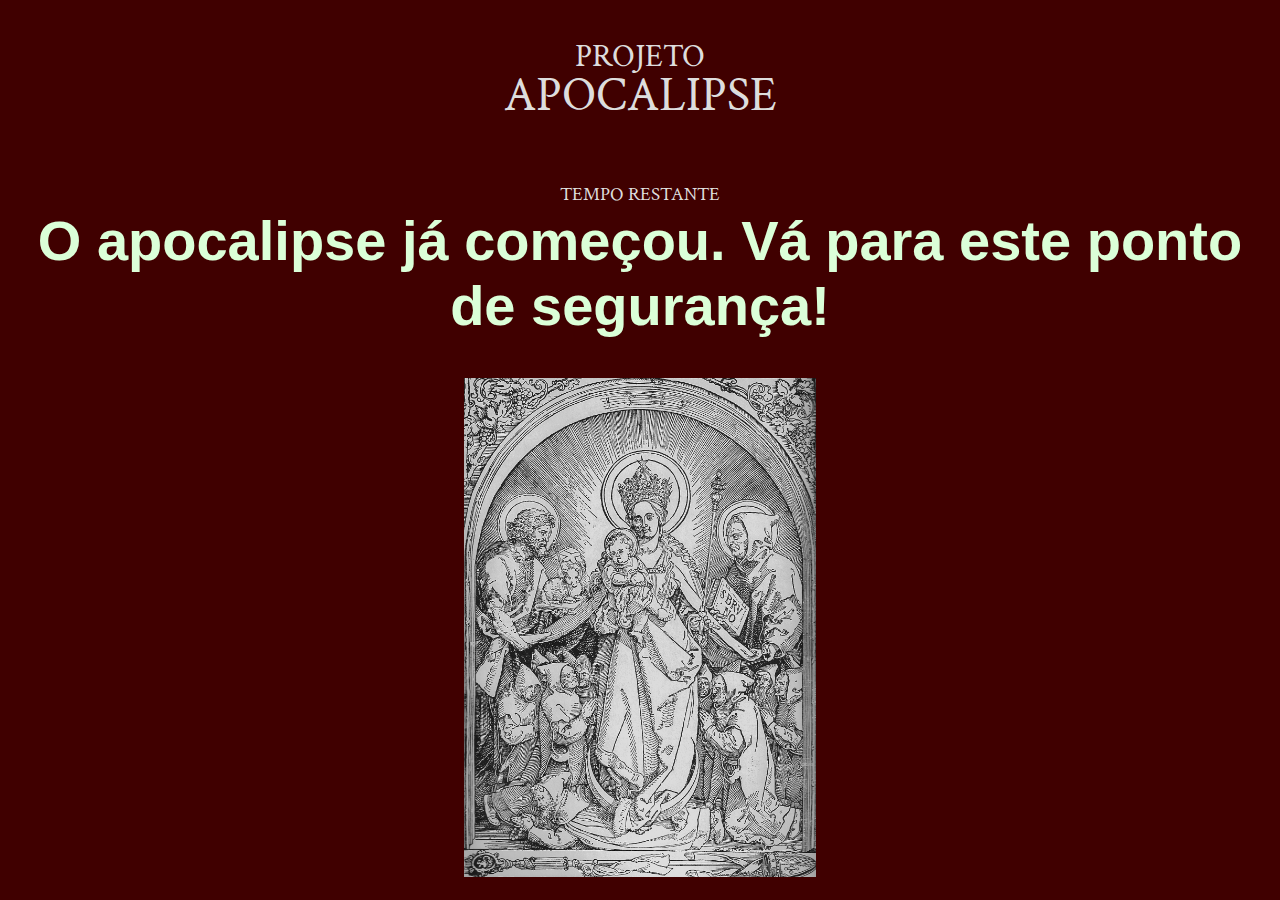
==== index.html @ 19122c4e "Update index.html" ====
<!DOCTYPE html>
<html lang="pt-br">

<head>
  <meta charset="UTF-8">
  <meta name="viewport" content="width=device-width, initial-scale=1.0">
  <link rel="preconnect" href="https://fonts.googleapis.com">
  <link rel="preconnect" href="https://fonts.gstatic.com" crossorigin>
  <link
    href="https://fonts.googleapis.com/css2?family=Crimson+Text:ital,wght@0,400;0,600;0,700;1,400;1,600;1,700&display=swap"
    rel="stylesheet">
  <link href="https://fonts.cdnfonts.com/css/ds-digital" rel="stylesheet">

  <link rel="apple-touch-icon" sizes="180x180" href="favicon/apple-touch-icon.png">
  <link rel="icon" type="image/png" sizes="32x32" href="favicon/favicon-32x32.png">
  <link rel="icon" type="image/png" sizes="16x16" href="favicon/favicon-16x16.png">
  <link rel="manifest" href="favicon/site.webmanifest">

  <meta name="description" content="Projeto Apocalipse">
  <meta name="author" content="Humanos">
  <meta name="keywords" content="Projeto Apocalipse" />

  <link rel="alternate" href="" hreflang="pt-br" />
  <meta name="robots" content="index, follow">

  <meta name="viewport" content="width=device-width, initial-scale=1, maximum-scale=1">
  <meta property="og:url" content="https://sdeiros.github.io/apocalipse/" />
  <meta property="og:title" content="Projeto Apocalipse" />
  <meta property="og:image" content="https://i.imgur.com/tMFrxGB.png" />
  <meta property="og:description" content="Um conjunto de ações transdisciplinar que visa constituir um painel da formação do imaginário brasileiro em torno dos mitos escatológicos, compreendendo e construindo um grande diálogo entre as áreas da literatura, artes-visuais, sociologia, filosofia, educação e teologia. Composto por três órgãos de atividades, um livro objeto, uma exposição de artes visuais e um colóquio acadêmico.
  " />
  <meta name="theme-color" content="#630b02">

  <meta property="business:contact_data:country_name" content="Brasil" />
  <meta property="business:contact_data:website" content="https://sdeiros.github.io/apocalipse/" />
  <meta property="business:contact_data:region" content="RJ" />

  <meta name="twitter:card" content="summary" />
  <meta name="twitter:description" content="Um conjunto de ações transdisciplinar que visa constituir um painel da formação do imaginário brasileiro em torno dos mitos escatológicos, compreendendo e construindo um grande diálogo entre as áreas da literatura, artes-visuais, sociologia, filosofia, educação e teologia. Composto por três órgãos de atividades, um livro objeto, uma exposição de artes visuais e um colóquio acadêmico.
  " />
  <meta name="twitter:title" content="Projeto Apocalipse" />
  <meta name="twitter:image" content="https://i.imgur.com/tMFrxGB.png" />


  <meta name="geo.placename" content="LOCALIZAÇÃO" />
  <meta name="geo.region" content="BR" />
  <meta name="description" content="Um conjunto de ações transdisciplinar que visa constituir um painel da formação do imaginário brasileiro em torno dos mitos escatológicos, compreendendo e construindo um grande diálogo entre as áreas da literatura, artes-visuais, sociologia, filosofia, educação e teologia. Composto por três órgãos de atividades, um livro objeto, uma exposição de artes visuais e um colóquio acadêmico.
  " />
  <link rel="canonical" href="https://sdeiros.github.io/apocalipse/" />

  <meta property="og:type" content="website" />
  <meta property="og:locale" content="pt_BR" />
  <meta name="format-detection" content="telephone=no">

  <title>Projeto Apocalipse</title>
  <style>
    body {
      text-align: center;
      color: #dddddd;
      background-color: #400000;
    }

    #countdown {
      position: relative;
      font-size: 3.5rem;
      font-weight: 700;
      color: #dbffd8;
      font-family: 'DS-Digital', sans-serif;
      top: -8vh;
    }

    P {
      position: relative;
      font-family: Crimson Text;
      font-weight: 400;
      font-size: 1.2rem;
      top: -6vh;
    }

    h4 {
      font-family: Crimson Text;
      font-weight: 400;
      font-size: 2rem;
      margin-top: 4vh;
    }

    h3 {
      position: relative;
      font-family: Crimson Text;
      font-weight: 400;
      font-size: 3rem;
      top: -3.8rem;
    }

    .foto {
      width: 22rem;
      height: auto;
      margin-top: -2rem;
    }

    @media (max-width: 768px) {
      #countdown {
        font-size: 2.6rem;
        top: -17vh;
      }

      .foto {
        width: 18rem;
        margin-top: -6rem;
      }

      h3 {
        font-size: 2.8rem;
        top: -3.8rem;
      }

      h4 {
        font-size: 1.8rem;
        margin-top: 4vh;
      }

      P {
        font-size: 1rem;
        top: -14vh;
      }
    }

    ::selection {
      background-color: #810000;
      color: #ffffff;
    }
  </style>
</head>

<body>

  <h4>PROJETO</h4>
  <h3>APOCALIPSE</h3>

  <p>TEMPO RESTANTE</p>
  <div id="countdown"></div>

  <div>
    <img class="foto" id="randomImage" src="">
  </div>

  <script>
    function countdown() {
      const targetDate = new Date('2024-07-06T16:00:00');
      const now = new Date().getTime();
      const timeRemaining = targetDate - now;

      if (timeRemaining <= 0) {
        document.getElementById('countdown').innerHTML = 'O apocalipse já começou. Vá para este ponto de segurança!';
      } else {
        let hours = Math.floor(timeRemaining / (1000 * 60 * 60));
        let minutes = Math.floor((timeRemaining % (1000 * 60 * 60)) / (1000 * 60));
        let seconds = Math.floor((timeRemaining % (1000 * 60)) / 1000);

        minutes = (minutes < 10) ? "0" + minutes : minutes;
        seconds = (seconds < 10) ? "0" + seconds : seconds;

        document.getElementById('countdown').innerHTML = `${hours}:${minutes}:${seconds}`;
      }
    }

    setInterval(countdown, 1000);

    countdown();

    function getRandomImage() {
      const imageFolder = 'img/';
      const images = ['01.jpg', '02.jpg', '03.jpg', '04.jpg', '05.jpg', '06.jpg', '07.jpg', '08.jpg', '09.jpg', '10.jpg', '12.jpg', '13.jpg', '14.jpg', '15.jpg', '16.jpg', '17.jpg', '18.jpg', '19.jpg', '20.jpg', '21.jpg']; // Lista das imagens na pasta

      const randomIndex = Math.floor(Math.random() * images.length);
      const randomImage = images[randomIndex];
      const imagePath = `${imageFolder}/${randomImage}`;

      document.getElementById('randomImage').src = imagePath;
    }

    setInterval(countdown, 1000);
    getRandomImage();
  </script>

  <!-- <p>ponto de segurança</p> -->

  <script type="text/javascript">
    var sc_project = 12994327;
    var sc_invisible = 0;
    var sc_security = "711971c1";
    var scJsHost = "https://";
    document.write("<sc" + "ript type='text/javascript' src='" +
      scJsHost +
      "statcounter.com/counter/counter.js'></" + "script>");
  </script>
  <noscript>
    <div class="statcounter"><a title="free hit
  counter" href="" target=""><img class="statcounter"
          src="" alt="free hit counter"
          referrerPolicy=""></a></div>
  </noscript>
</body>

</html>
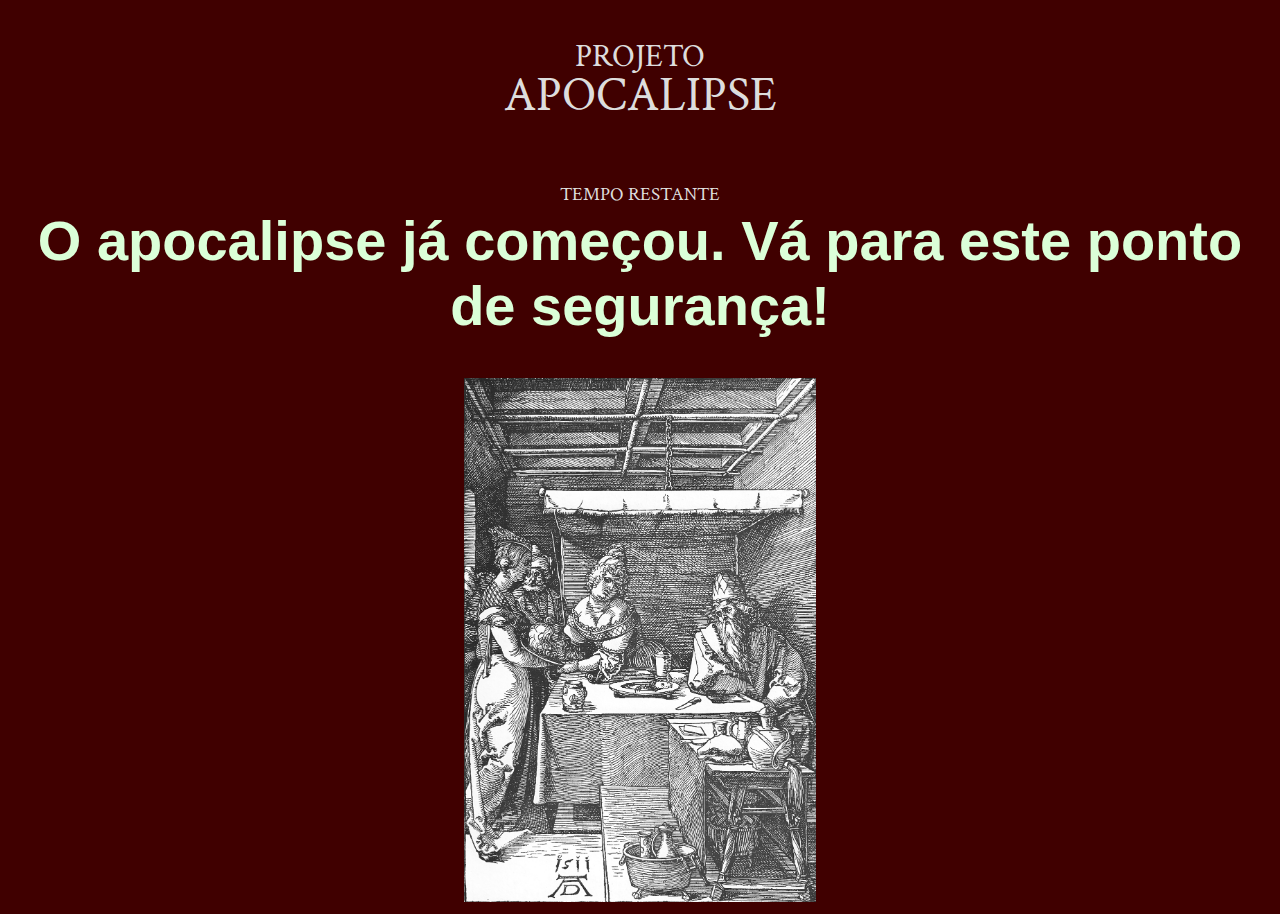
==== commit f8c071bf: "Update index.html" ====
--- a/index.html
+++ b/index.html
@@ -27,8 +27,7 @@
   <meta property="og:url" content="https://sdeiros.github.io/apocalipse/" />
   <meta property="og:title" content="Projeto Apocalipse" />
   <meta property="og:image" content="https://i.imgur.com/tMFrxGB.png" />
-  <meta property="og:description" content="Um conjunto de ações transdisciplinar que visa constituir um painel da formação do imaginário brasileiro em torno dos mitos escatológicos, compreendendo e construindo um grande diálogo entre as áreas da literatura, artes-visuais, sociologia, filosofia, educação e teologia. Composto por três órgãos de atividades, um livro objeto, uma exposição de artes visuais e um colóquio acadêmico.
-  " />
+  <meta property="og:description" content="Salve-se quem puder" />
   <meta name="theme-color" content="#630b02">
 
   <meta property="business:contact_data:country_name" content="Brasil" />
@@ -36,16 +35,14 @@
   <meta property="business:contact_data:region" content="RJ" />
 
   <meta name="twitter:card" content="summary" />
-  <meta name="twitter:description" content="Um conjunto de ações transdisciplinar que visa constituir um painel da formação do imaginário brasileiro em torno dos mitos escatológicos, compreendendo e construindo um grande diálogo entre as áreas da literatura, artes-visuais, sociologia, filosofia, educação e teologia. Composto por três órgãos de atividades, um livro objeto, uma exposição de artes visuais e um colóquio acadêmico.
-  " />
+  <meta name="twitter:description" content="Salve-se quem puder" />
   <meta name="twitter:title" content="Projeto Apocalipse" />
   <meta name="twitter:image" content="https://i.imgur.com/tMFrxGB.png" />
 
 
   <meta name="geo.placename" content="LOCALIZAÇÃO" />
   <meta name="geo.region" content="BR" />
-  <meta name="description" content="Um conjunto de ações transdisciplinar que visa constituir um painel da formação do imaginário brasileiro em torno dos mitos escatológicos, compreendendo e construindo um grande diálogo entre as áreas da literatura, artes-visuais, sociologia, filosofia, educação e teologia. Composto por três órgãos de atividades, um livro objeto, uma exposição de artes visuais e um colóquio acadêmico.
-  " />
+  <meta name="description" content="Salve-se quem puder" />
   <link rel="canonical" href="https://sdeiros.github.io/apocalipse/" />
 
   <meta property="og:type" content="website" />
@@ -196,9 +193,7 @@
   </script>
   <noscript>
     <div class="statcounter"><a title="free hit
-  counter" href="" target=""><img class="statcounter"
-          src="" alt="free hit counter"
-          referrerPolicy=""></a></div>
+  counter" href="" target=""><img class="statcounter" src="" alt="free hit counter" referrerPolicy=""></a></div>
   </noscript>
 </body>
 
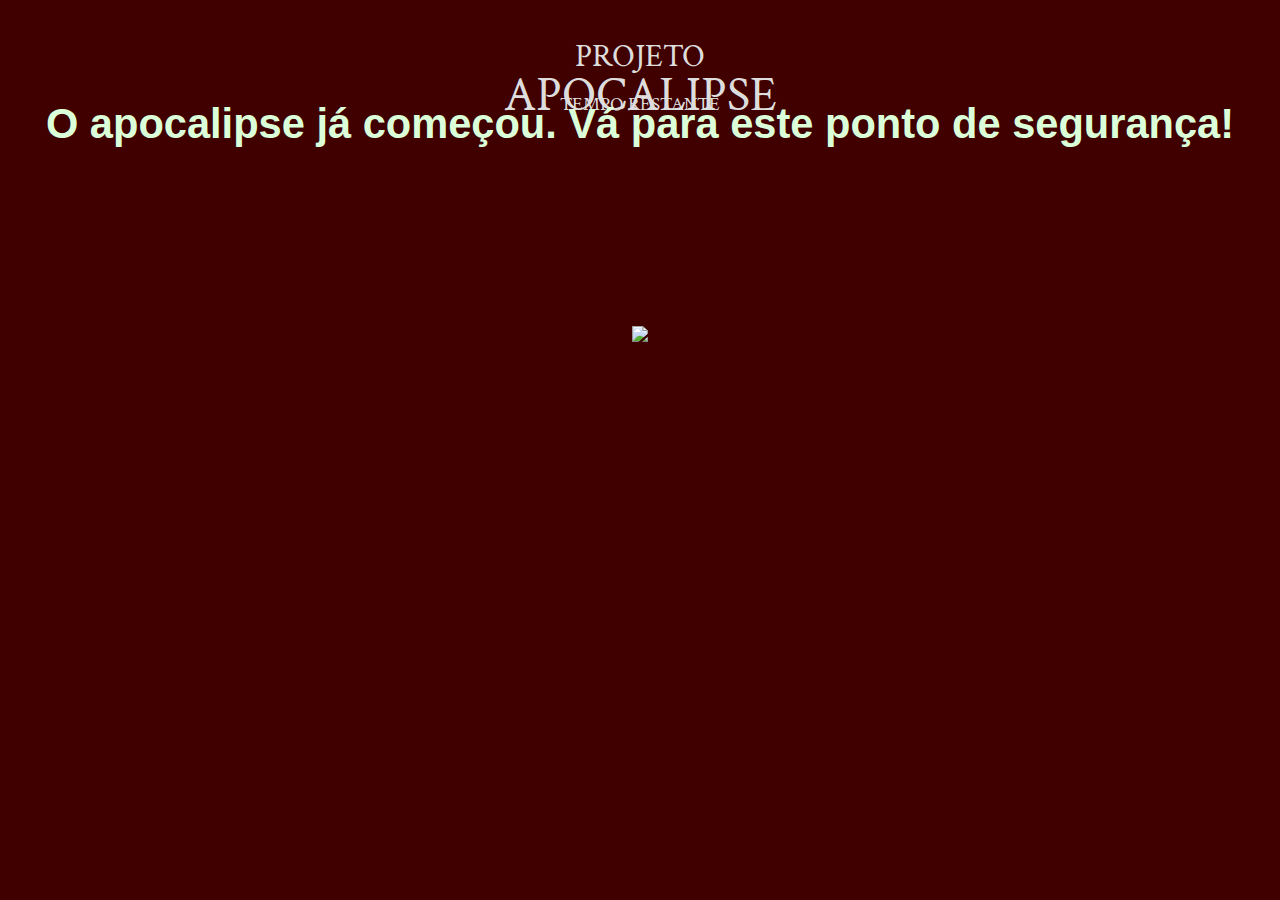
==== commit b86abefe: "Update index.html" ====
--- a/index.html
+++ b/index.html
@@ -95,6 +95,151 @@
       margin-top: -2rem;
     }
 
+
+
+    @media (max-width: 1643px) {
+      #countdown {
+        font-size: 2.6rem;
+        top: -15vh;
+      }
+
+      .foto {
+        width: 22rem;
+        margin-top: -6rem;
+      }
+
+      h3 {
+        font-size: 3rem;
+        top: -3.8rem;
+      }
+
+      h4 {
+        font-size: 2rem;
+        margin-top: 4vh;
+      }
+
+      P {
+        font-size: 1.2rem;
+        top: -12vh;
+      }
+    }
+
+    @media (max-width: 1559px) {
+
+      .foto {
+        width: 22rem;
+        margin-top: -6rem;
+      }
+    }
+
+    @media (max-width: 1540px) {
+      #countdown {
+        font-size: 2.6rem;
+        top: -16vh;
+      }
+
+      .foto {
+        width: 18rem;
+        margin-top: -6rem;
+      }
+
+      h3 {
+        font-size: 3rem;
+        top: -3.8rem;
+      }
+
+      h4 {
+        font-size: 2rem;
+        margin-top: 4vh;
+      }
+
+      P {
+        font-size: 1.2rem;
+        top: -14vh;
+      }
+    }
+
+    @media (max-width: 1280px) {
+      #countdown {
+        font-size: 2.6rem;
+        top: -20vh;
+      }
+
+      .foto {
+        width: 16rem;
+        margin-top: -7rem;
+      }
+
+      h3 {
+        font-size: 3rem;
+        top: -3.8rem;
+      }
+
+      h4 {
+        font-size: 2rem;
+        margin-top: 4vh;
+      }
+
+      P {
+        font-size: 1.2rem;
+        top: -16vh;
+      }
+    }
+
+    @media (max-width: 1120px) {
+      #countdown {
+        font-size: 2.6rem;
+        top: -24vh;
+      }
+
+      .foto {
+        width: 12rem;
+        margin-top: -7rem;
+      }
+
+      h3 {
+        font-size: 3rem;
+        top: -3.8rem;
+      }
+
+      h4 {
+        font-size: 2rem;
+        margin-top: 4vh;
+      }
+
+      P {
+        font-size: 1.2rem;
+        top: -20vh;
+      }
+    }
+
+    @media (max-width: 820px) {
+      #countdown {
+        font-size: 2.6rem;
+        top: -10vh;
+      }
+
+      .foto {
+        width: 22rem;
+        margin-top: -4rem;
+      }
+
+      h3 {
+        font-size: 2.8rem;
+        top: -3.8rem;
+      }
+
+      h4 {
+        font-size: 1.8rem;
+        margin-top: 4vh;
+      }
+
+      P {
+        font-size: 1rem;
+        top: -8vh;
+      }
+    }
+
     @media (max-width: 768px) {
       #countdown {
         font-size: 2.6rem;
@@ -119,6 +264,276 @@
       P {
         font-size: 1rem;
         top: -14vh;
+      }
+    }
+
+    @media (max-width: 575px) {
+      #countdown {
+        font-size: 2.6rem;
+        top: -17vh;
+      }
+
+      .foto {
+        width: 21rem;
+        margin-top: -6rem;
+      }
+
+      h3 {
+        font-size: 2.8rem;
+        top: -3.8rem;
+      }
+
+      h4 {
+        font-size: 1.8rem;
+        margin-top: 2vh;
+      }
+
+      P {
+        font-size: 1rem;
+        top: -14vh;
+      }
+    }
+
+    @media (max-width: 542px) {
+      #countdown {
+        font-size: 2.6rem;
+        top: -17vh;
+      }
+
+      .foto {
+        width: 21rem;
+        margin-top: -6rem;
+      }
+
+      h3 {
+        font-size: 2.8rem;
+        top: -3.8rem;
+      }
+
+      h4 {
+        font-size: 1.8rem;
+        margin-top: 2vh;
+      }
+
+      P {
+        font-size: 1rem;
+        top: -14vh;
+      }
+    }
+
+    @media (max-width: 480px) {
+      #countdown {
+        font-size: 2.6rem;
+        top: -12vh;
+      }
+
+      .foto {
+        width: 24rem;
+        margin-top: -4rem;
+      }
+
+      h3 {
+        font-size: 2.8rem;
+        top: -3.8rem;
+      }
+
+      h4 {
+        font-size: 1.8rem;
+        margin-top: 4vh;
+      }
+
+      P {
+        font-size: 1rem;
+        top: -10vh;
+      }
+    }
+
+    @media (max-width: 468px) {
+      #countdown {
+        font-size: 2.6rem;
+        top: -18vh;
+      }
+
+      .foto {
+        width: 18rem;
+        margin-top: -6rem;
+      }
+
+      h3 {
+        font-size: 2.8rem;
+        top: -3.8rem;
+      }
+
+      h4 {
+        font-size: 1.8rem;
+        margin-top: 4vh;
+      }
+
+      P {
+        font-size: 1rem;
+        top: -15vh;
+      }
+    }
+
+    @media (max-width: 430px) {
+      #countdown {
+        font-size: 2.6rem;
+        top: -15vh;
+      }
+
+      .foto {
+        width: 20rem;
+        margin-top: -6rem;
+      }
+
+      h3 {
+        font-size: 2.8rem;
+        top: -3.8rem;
+      }
+
+      h4 {
+        font-size: 1.8rem;
+        margin-top: 4vh;
+      }
+
+      P {
+        font-size: 1rem;
+        top: -12vh;
+      }
+    }
+
+    @media (max-width: 390px) {
+      #countdown {
+        font-size: 2.6rem;
+        top: -18vh;
+      }
+
+      .foto {
+        width: 18rem;
+        margin-top: -6rem;
+      }
+
+      h3 {
+        font-size: 2.8rem;
+        top: -3.8rem;
+      }
+
+      h4 {
+        font-size: 1.8rem;
+        margin-top: 4vh;
+      }
+
+      P {
+        font-size: 1rem;
+        top: -15vh;
+      }
+    }
+
+    @media (max-width: 375px) {
+      #countdown {
+        font-size: 2.6rem;
+        top: -16vh;
+      }
+
+      .foto {
+        width: 12rem;
+        margin-top: -6rem;
+      }
+
+      h3 {
+        font-size: 2.4rem;
+        top: -3.2rem;
+      }
+
+      h4 {
+        font-size: 1.6rem;
+        margin-top: 1vh;
+      }
+
+      P {
+        font-size: 1rem;
+        top: -14vh;
+      }
+    }
+
+    @media (max-width: 379px) {
+      #countdown {
+        font-size: 2.6rem;
+        top: -14vh;
+      }
+
+      .foto {
+        width: 16rem;
+        margin-top: -4rem;
+      }
+
+      h3 {
+        font-size: 2.4rem;
+        top: -3.2rem;
+      }
+
+      h4 {
+        font-size: 1.6rem;
+        margin-top: 4vh;
+      }
+
+      P {
+        font-size: 1rem;
+        top: -10vh;
+      }
+    }
+
+    @media (max-width: 372px) {
+      #countdown {
+        font-size: 2.6rem;
+        top: -14vh;
+      }
+
+      .foto {
+        width: 18rem;
+        margin-top: -4rem;
+      }
+
+      h3 {
+        font-size: 2.4rem;
+        top: -3.2rem;
+      }
+
+      h4 {
+        font-size: 1.6rem;
+        margin-top: 4vh;
+      }
+
+      P {
+        font-size: 1rem;
+        top: -11vh;
+      }
+    }
+
+    @media (max-width: 360px) {
+      #countdown {
+        font-size: 2.6rem;
+        top: -20vh;
+      }
+
+      .foto {
+        width: 16rem;
+        margin-top: -6rem;
+      }
+
+      h3 {
+        font-size: 2.8rem;
+        top: -3.8rem;
+      }
+
+      h4 {
+        font-size: 1.8rem;
+        margin-top: 4vh;
+      }
+
+      P {
+        font-size: 1rem;
+        top: -16vh;
       }
     }
 
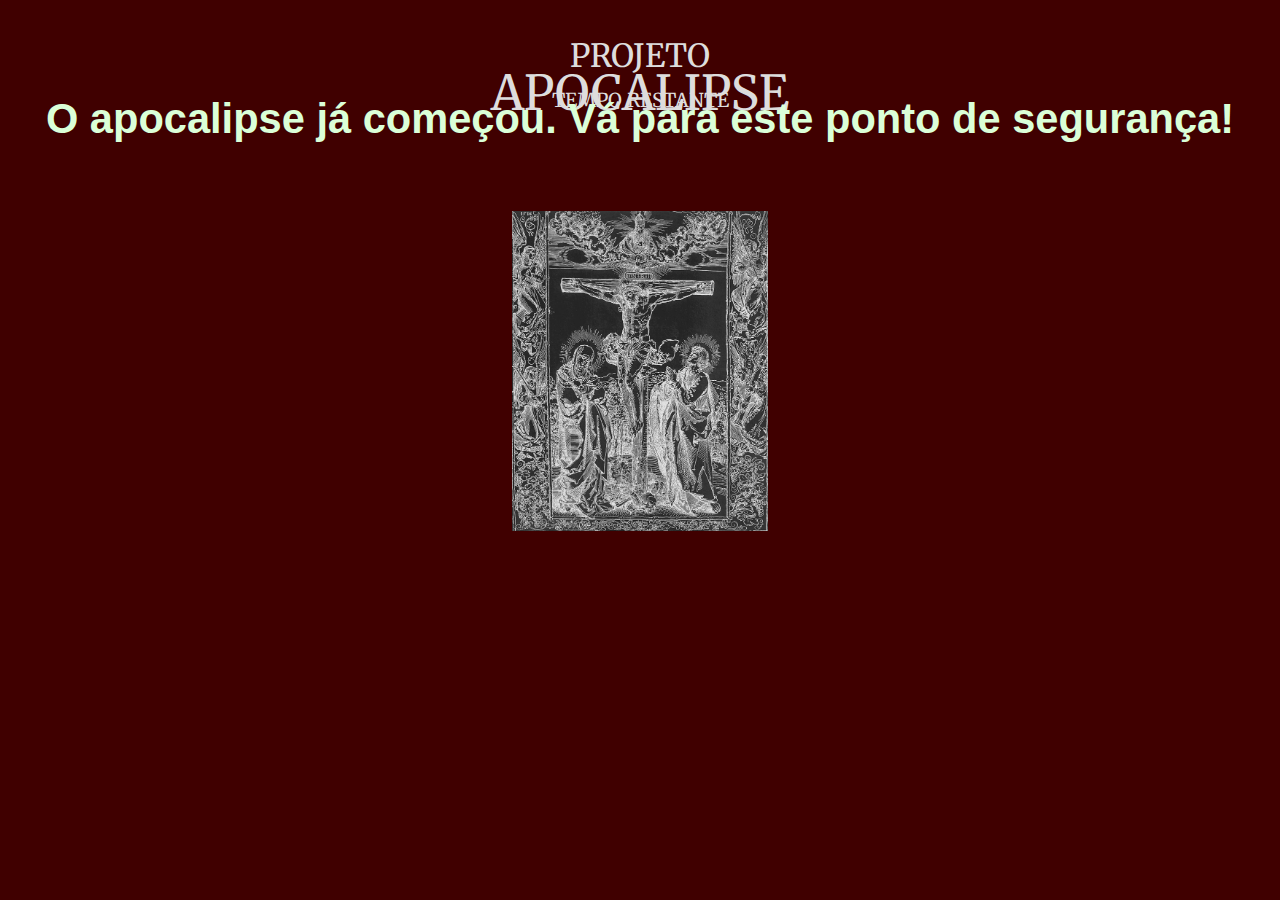
==== commit dc0076b0: "Update index.html" ====
--- a/index.html
+++ b/index.html
@@ -7,7 +7,7 @@
   <link rel="preconnect" href="https://fonts.googleapis.com">
   <link rel="preconnect" href="https://fonts.gstatic.com" crossorigin>
   <link
-    href="https://fonts.googleapis.com/css2?family=Crimson+Text:ital,wght@0,400;0,600;0,700;1,400;1,600;1,700&display=swap"
+    href="https://fonts.googleapis.com/css2?family=Cormorant+Garamond:ital,wght@0,300;0,400;0,500;0,600;0,700;1,300;1,400;1,500;1,600;1,700&family=Merriweather:ital,wght@0,300;0,400;0,700;0,900;1,300;1,400;1,700;1,900&display=swap"
     rel="stylesheet">
   <link href="https://fonts.cdnfonts.com/css/ds-digital" rel="stylesheet">
 
@@ -68,14 +68,14 @@
 
     P {
       position: relative;
-      font-family: Crimson Text;
+      font-family: "Merriweather", serif;
       font-weight: 400;
       font-size: 1.2rem;
       top: -6vh;
     }
 
     h4 {
-      font-family: Crimson Text;
+      font-family: "Merriweather", serif;
       font-weight: 400;
       font-size: 2rem;
       margin-top: 4vh;
@@ -83,7 +83,7 @@
 
     h3 {
       position: relative;
-      font-family: Crimson Text;
+      font-family: "Merriweather", serif;
       font-weight: 400;
       font-size: 3rem;
       top: -3.8rem;
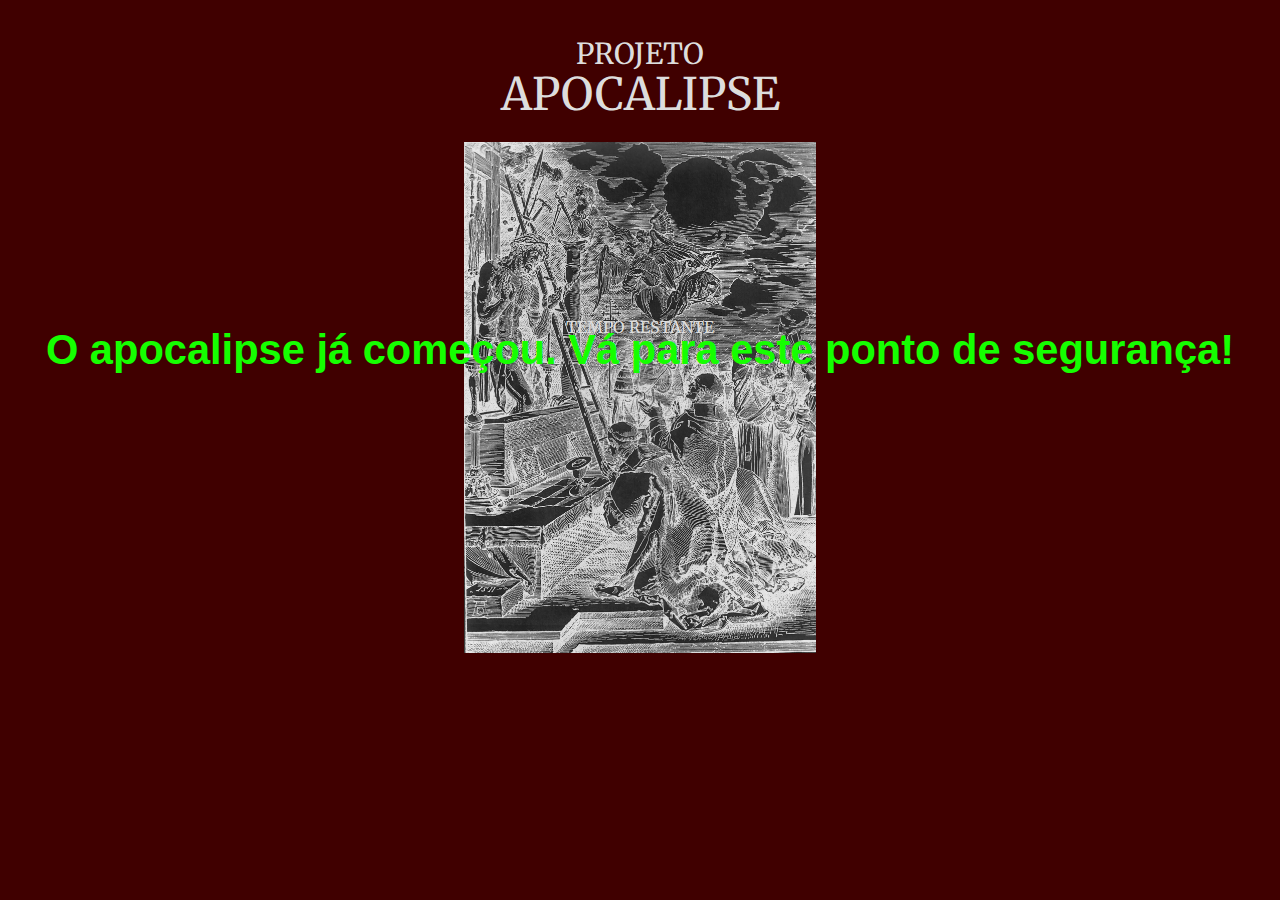
==== commit bbb3d92c: "Add files via upload" ====
--- a/index.html
+++ b/index.html
@@ -61,9 +61,9 @@
       position: relative;
       font-size: 3.5rem;
       font-weight: 700;
-      color: #dbffd8;
+      color: #15ff00;
       font-family: 'DS-Digital', sans-serif;
-      top: -8vh;
+      top: 20vh;
     }
 
     P {
@@ -71,7 +71,7 @@
       font-family: "Merriweather", serif;
       font-weight: 400;
       font-size: 1.2rem;
-      top: -6vh;
+      top: 23vh;
     }
 
     h4 {
@@ -86,26 +86,78 @@
       font-family: "Merriweather", serif;
       font-weight: 400;
       font-size: 3rem;
-      top: -3.8rem;
+      top: -3.2rem;
     }
 
     .foto {
-      width: 22rem;
+      width: 30rem;
       height: auto;
-      margin-top: -2rem;
-    }
-
-
-
-    @media (max-width: 1643px) {
-      #countdown {
-        font-size: 2.6rem;
-        top: -15vh;
-      }
-
-      .foto {
-        width: 22rem;
-        margin-top: -6rem;
+      margin-top: -12rem;
+    }
+
+    @media (max-width: 1730px) {
+      #countdown {
+        font-size: 2.6rem;
+        top: 10vh;
+      }
+
+      .foto {
+        width: 28rem;
+        margin-top: -11rem;
+      }
+
+      h3 {
+        font-size: 3rem;
+        top: -3.4rem;
+      }
+
+      h4 {
+        font-size: 2rem;
+        margin-top: 4vh;
+      }
+
+      P {
+        font-size: 1.2rem;
+        top: 12vh;
+      }
+    }
+
+    @media (max-width: 1645px) {
+      #countdown {
+        font-size: 2.6rem;
+        top: 8vh;
+      }
+
+      .foto {
+        width: 24rem;
+        margin-top: -11rem;
+      }
+
+      h3 {
+        font-size: 3rem;
+        top: -3.2rem;
+      }
+
+      h4 {
+        font-size: 2rem;
+        margin-top: 4vh;
+      }
+
+      P {
+        font-size: 1.2rem;
+        top: 11vh;
+      }
+    }
+
+    @media (max-width: 1580px) {
+      #countdown {
+        font-size: 2.6rem;
+        top: 8vh;
+      }
+
+      .foto {
+        width: 24rem;
+        margin-top: -11rem;
       }
 
       h3 {
@@ -115,20 +167,66 @@
 
       h4 {
         font-size: 2rem;
-        margin-top: 4vh;
+        margin-top: 3vh;
       }
 
       P {
         font-size: 1.2rem;
-        top: -12vh;
+        top: 11vh;
       }
     }
 
     @media (max-width: 1559px) {
-
-      .foto {
-        width: 22rem;
-        margin-top: -6rem;
+      #countdown {
+        font-size: 2.6rem;
+        top: 13vh;
+      }
+
+      .foto {
+        width: 24rem;
+        margin-top: -10rem;
+      }
+
+      h3 {
+        font-size: 3rem;
+        top: -3.2rem;
+      }
+
+      h4 {
+        font-size: 2rem;
+        margin-top: 2vh;
+      }
+
+      P {
+        font-size: 1.2rem;
+        top: 16vh;
+      }
+    }
+
+    @media (max-width: 1559px) {
+      #countdown {
+        font-size: 2.6rem;
+        top: 13vh;
+      }
+
+      .foto {
+        width: 24rem;
+        margin-top: -10rem;
+      }
+
+      h3 {
+        font-size: 3rem;
+        top: -3.2rem;
+      }
+
+      h4 {
+        font-size: 2rem;
+        margin-top: 2vh;
+      }
+
+      P {
+        font-size: 1.2rem;
+        top: 16vh;
       }
     }
 
@@ -159,20 +257,47 @@
       }
     }
 
+    @media (max-width: 1530px) {
+      #countdown {
+        font-size: 2.6rem;
+        top: 6vh;
+      }
+
+      .foto {
+        width: 22rem;
+        margin-top: -11rem;
+      }
+
+      h3 {
+        font-size: 3rem;
+        top: -3.6rem;
+      }
+
+      h4 {
+        font-size: 2rem;
+        margin-top: 4vh;
+      }
+
+      P {
+        font-size: 1.2rem;
+        top: 9vh;
+      }
+    }
+
     @media (max-width: 1280px) {
       #countdown {
         font-size: 2.6rem;
-        top: -20vh;
-      }
-
-      .foto {
-        width: 16rem;
-        margin-top: -7rem;
+        top: 2vh;
+      }
+
+      .foto {
+        width: 20rem;
+        margin-top: -11rem;
       }
 
       h3 {
         font-size: 3rem;
-        top: -3.8rem;
+        top: -3.6rem;
       }
 
       h4 {
@@ -182,41 +307,95 @@
 
       P {
         font-size: 1.2rem;
-        top: -16vh;
+        top: 6vh;
+      }
+    }
+
+    @media (max-width: 1150px) {
+      #countdown {
+        font-size: 2.6rem;
+        top: 8vh;
+      }
+
+      .foto {
+        width: 20rem;
+        margin-top: -11rem;
+      }
+
+      h3 {
+        font-size: 3rem;
+        top: -3.2rem;
+      }
+
+      h4 {
+        font-size: 2rem;
+        margin-top: 4vh;
+      }
+
+      P {
+        font-size: 1.2rem;
+        top: 12vh;
       }
     }
 
     @media (max-width: 1120px) {
       #countdown {
         font-size: 2.6rem;
-        top: -24vh;
-      }
-
-      .foto {
-        width: 12rem;
-        margin-top: -7rem;
+        top: -6vh;
+      }
+
+      .foto {
+        width: 15.8rem;
+        margin-top: -11rem;
       }
 
       h3 {
         font-size: 3rem;
-        top: -3.8rem;
-      }
-
-      h4 {
-        font-size: 2rem;
-        margin-top: 4vh;
+        top: -3.6rem;
+      }
+
+      h4 {
+        font-size: 2rem;
+        margin-top: 2vh;
       }
 
       P {
         font-size: 1.2rem;
-        top: -20vh;
-      }
-    }
-
-    @media (max-width: 820px) {
-      #countdown {
-        font-size: 2.6rem;
-        top: -10vh;
+        top: -1vh;
+      }
+    }
+
+    @media (max-width: 1040px) {
+      #countdown {
+        font-size: 2.6rem;
+        top: 8vh;
+      }
+
+      .foto {
+        width: 20rem;
+        margin-top: -10rem;
+      }
+
+      h3 {
+        font-size: 3rem;
+        top: -3.2rem;
+      }
+
+      h4 {
+        font-size: 2rem;
+        margin-top: 4vh;
+      }
+
+      P {
+        font-size: 1.2rem;
+        top: 11vh;
+      }
+    }
+
+    @media (max-width: 1025px) {
+      #countdown {
+        font-size: 2.6rem;
+        top: -9vh;
       }
 
       .foto {
@@ -236,203 +415,500 @@
 
       P {
         font-size: 1rem;
-        top: -8vh;
-      }
-    }
-
-    @media (max-width: 768px) {
-      #countdown {
-        font-size: 2.6rem;
-        top: -17vh;
+        top: -7.5vh;
+      }
+    }
+
+    @media (max-width: 9990px) {
+      #countdown {
+        font-size: 2.6rem;
+        top: 8vh;
+      }
+
+      .foto {
+        width: 22rem;
+        margin-top: -10rem;
+      }
+
+      h3 {
+        font-size: 2.8rem;
+        top: -3.2rem;
+      }
+
+      h4 {
+        font-size: 1.8rem;
+        margin-top: 4vh;
+      }
+
+      P {
+        font-size: 1rem;
+        top: 11vh;
+      }
+    }
+
+    @media (max-width: 820px) {
+      #countdown {
+        font-size: 2.6rem;
+        top: 6vh;
+      }
+
+      .foto {
+        width: 22rem;
+        margin-top: -10rem;
+      }
+
+      h3 {
+        font-size: 2.8rem;
+        top: -3.2rem;
+      }
+
+      h4 {
+        font-size: 1.8rem;
+        margin-top: 4vh;
+      }
+
+      P {
+        font-size: 1rem;
+        top: 8vh;
+      }
+    }
+
+    @media (max-width: 770px) {
+      #countdown {
+        font-size: 2.6rem;
+        top: 8vh;
+      }
+
+      .foto {
+        width: 22rem;
+        margin-top: -10rem;
+      }
+
+      h3 {
+        font-size: 2.8rem;
+        top: -3.2rem;
+      }
+
+      h4 {
+        font-size: 1.8rem;
+        margin-top: 4vh;
+      }
+
+      P {
+        font-size: 1rem;
+        top: 10vh;
+      }
+    }
+
+    @media (max-width: 690px) {
+      #countdown {
+        font-size: 2.6rem;
+        top: -12vh;
+      }
+
+      .foto {
+        width: 21rem;
+        margin-top: -4rem;
+      }
+
+      h3 {
+        font-size: 2.8rem;
+        top: -3.8rem;
+      }
+
+      h4 {
+        font-size: 1.8rem;
+        margin-top: 2vh;
+      }
+
+      P {
+        font-size: 1rem;
+        top: -10vh;
+      }
+    }
+
+    @media (max-width: 680px) {
+      #countdown {
+        font-size: 2.6rem;
+        top: 12vh;
+      }
+
+      .foto {
+        width: 22rem;
+        margin-top: -10rem;
+      }
+
+      h3 {
+        font-size: 2.8rem;
+        top: -3.2rem;
+      }
+
+      h4 {
+        font-size: 1.8rem;
+        margin-top: 3vh;
+      }
+
+      P {
+        font-size: 1rem;
+        top: 15vh;
+      }
+    }
+
+    @media (max-width: 575px) {
+      #countdown {
+        font-size: 2.6rem;
+        top: 6vh;
+      }
+
+      .foto {
+        width: 21rem;
+        margin-top: -10rem;
+      }
+
+      h3 {
+        font-size: 2.8rem;
+        top: -3.2rem;
+      }
+
+      h4 {
+        font-size: 1.8rem;
+        margin-top: 2vh;
+      }
+
+      P {
+        font-size: 1rem;
+        top: 9vh;
+      }
+    }
+
+    @media (max-width: 550px) {
+      #countdown {
+        font-size: 2.6rem;
+        top: 12vh;
+      }
+
+      .foto {
+        width: 22rem;
+        margin-top: -11rem;
+      }
+
+      h3 {
+        font-size: 2.8rem;
+        top: -3.2rem;
+      }
+
+      h4 {
+        font-size: 1.8rem;
+        margin-top: 2vh;
+      }
+
+      P {
+        font-size: 1rem;
+        top: 14vh;
+      }
+    }
+
+    @media (max-width: 542px) {
+      #countdown {
+        font-size: 2.6rem;
+        top: 8vh;
+      }
+
+      .foto {
+        width: 21rem;
+        margin-top: -10rem;
+      }
+
+      h3 {
+        font-size: 2.8rem;
+        top: -3.2rem;
+      }
+
+      h4 {
+        font-size: 1.8rem;
+        margin-top: 2vh;
+      }
+
+      P {
+        font-size: 1rem;
+        top: 1vh;
+      }
+    }
+
+    @media (max-width: 530px) {
+      #countdown {
+        font-size: 2.6rem;
+        top: 8vh;
+      }
+
+      .foto {
+        width: 24rem;
+        margin-top: -10rem;
+      }
+
+      h3 {
+        font-size: 2.8rem;
+        top: -3rem;
+      }
+
+      h4 {
+        font-size: 1.8rem;
+        margin-top: 4vh;
+      }
+
+      P {
+        font-size: 1rem;
+        top: 11vh;
+      }
+    }
+
+    @media (max-width: 510px) {
+      #countdown {
+        font-size: 2.6rem;
+        top: 12vh;
+      }
+
+      .foto {
+        width: 22rem;
+        margin-top: -10rem;
+      }
+
+      h3 {
+        font-size: 2.8rem;
+        top: -3.2rem;
+      }
+
+      h4 {
+        font-size: 1.8rem;
+        margin-top: 4vh;
+      }
+
+      P {
+        font-size: 1rem;
+        top: 14vh;
+      }
+    }
+
+    @media (max-width: 480px) {
+      #countdown {
+        font-size: 2.6rem;
+        top: 8vh;
+      }
+
+      .foto {
+        width: 24rem;
+        margin-top: -10rem;
+      }
+
+      h3 {
+        font-size: 2.8rem;
+        top: -3.2rem;
+      }
+
+      h4 {
+        font-size: 1.8rem;
+        margin-top: 3vh;
+      }
+
+      P {
+        font-size: 1rem;
+        top: 10vh;
+      }
+    }
+
+    @media (max-width: 468px) {
+      #countdown {
+        font-size: 2.6rem;
+        top: 2vh;
+      }
+
+      .foto {
+        width: 20rem;
+        margin-top: -10rem;
+      }
+
+      h3 {
+        font-size: 2.8rem;
+        top: -3.2rem;
+      }
+
+      h4 {
+        font-size: 1.8rem;
+        margin-top: 4vh;
+      }
+
+      P {
+        font-size: 1rem;
+        top: 6vh;
+      }
+    }
+
+    @media (max-width: 432px) {
+      #countdown {
+        font-size: 2.6rem;
+        top: 9vh;
+      }
+
+      .foto {
+        width: 22rem;
+        margin-top: -10rem;
+      }
+
+      h3 {
+        font-size: 2.8rem;
+        top: -3.2rem;
+      }
+
+      h4 {
+        font-size: 1.8rem;
+        margin-top: 4vh;
+      }
+
+      P {
+        font-size: 1rem;
+        top: 12vh;
+      }
+    }
+
+    @media (max-width: 400px) {
+      #countdown {
+        font-size: 2.6rem;
+        top: 8vh;
+      }
+
+      .foto {
+        width: 20rem;
+        margin-top: -10rem;
+      }
+
+      h3 {
+        font-size: 2.8rem;
+        top: -3.2rem;
+      }
+
+      h4 {
+        font-size: 1.8rem;
+        margin-top: 4vh;
+      }
+
+      P {
+        font-size: 1rem;
+        top: 12vh;
+      }
+    }
+
+    @media (max-width: 390px) {
+      #countdown {
+        font-size: 2.6rem;
+        top: 8vh;
+      }
+
+      .foto {
+        width: 20rem;
+        margin-top: -9rem;
+      }
+
+      h3 {
+        font-size: 2.4rem;
+        top: -3rem;
+      }
+
+      h4 {
+        font-size: 1.6rem;
+        margin-top: 4vh;
+      }
+
+      P {
+        font-size: 1rem;
+        top: 12vh;
+      }
+    }
+
+    @media (max-width: 379px) {
+      #countdown {
+        font-size: 2.6rem;
+        top: 4vh;
       }
 
       .foto {
         width: 18rem;
-        margin-top: -6rem;
-      }
-
-      h3 {
-        font-size: 2.8rem;
-        top: -3.8rem;
-      }
-
-      h4 {
-        font-size: 1.8rem;
-        margin-top: 4vh;
-      }
-
-      P {
-        font-size: 1rem;
-        top: -14vh;
-      }
-    }
-
-    @media (max-width: 575px) {
-      #countdown {
-        font-size: 2.6rem;
-        top: -17vh;
-      }
-
-      .foto {
-        width: 21rem;
-        margin-top: -6rem;
-      }
-
-      h3 {
-        font-size: 2.8rem;
-        top: -3.8rem;
-      }
-
-      h4 {
-        font-size: 1.8rem;
-        margin-top: 2vh;
-      }
-
-      P {
-        font-size: 1rem;
-        top: -14vh;
-      }
-    }
-
-    @media (max-width: 542px) {
-      #countdown {
-        font-size: 2.6rem;
-        top: -17vh;
-      }
-
-      .foto {
-        width: 21rem;
-        margin-top: -6rem;
-      }
-
-      h3 {
-        font-size: 2.8rem;
-        top: -3.8rem;
-      }
-
-      h4 {
-        font-size: 1.8rem;
-        margin-top: 2vh;
-      }
-
-      P {
-        font-size: 1rem;
-        top: -14vh;
-      }
-    }
-
-    @media (max-width: 480px) {
-      #countdown {
-        font-size: 2.6rem;
-        top: -12vh;
-      }
-
-      .foto {
-        width: 24rem;
-        margin-top: -4rem;
-      }
-
-      h3 {
-        font-size: 2.8rem;
-        top: -3.8rem;
-      }
-
-      h4 {
-        font-size: 1.8rem;
-        margin-top: 4vh;
-      }
-
-      P {
-        font-size: 1rem;
-        top: -10vh;
-      }
-    }
-
-    @media (max-width: 468px) {
-      #countdown {
-        font-size: 2.6rem;
-        top: -18vh;
+        margin-top: -10rem;
+      }
+
+      h3 {
+        font-size: 2.4rem;
+        top: -2.8rem;
+      }
+
+      h4 {
+        font-size: 1.6rem;
+        margin-top: 4vh;
+      }
+
+      P {
+        font-size: 1rem;
+        top: 8vh;
+      }
+    }
+
+    @media (max-width: 375px) {
+      #countdown {
+        font-size: 2.6rem;
+        top: 3.5vh;
+      }
+
+      .foto {
+        width: 16rem;
+        margin-top: -9.5rem;
+      }
+
+      h3 {
+        font-size: 2.4rem;
+        top: -2.8rem;
+      }
+
+      h4 {
+        font-size: 1.6rem;
+        margin-top: 4vh;
+      }
+
+      P {
+        font-size: 1rem;
+        top: 7vh;
+      }
+    }
+
+    @media (max-width: 360px) {
+      #countdown {
+        font-size: 2.6rem;
+        top: 6vh;
       }
 
       .foto {
         width: 18rem;
-        margin-top: -6rem;
-      }
-
-      h3 {
-        font-size: 2.8rem;
-        top: -3.8rem;
-      }
-
-      h4 {
-        font-size: 1.8rem;
-        margin-top: 4vh;
-      }
-
-      P {
-        font-size: 1rem;
-        top: -15vh;
-      }
-    }
-
-    @media (max-width: 430px) {
-      #countdown {
-        font-size: 2.6rem;
-        top: -15vh;
-      }
-
-      .foto {
-        width: 20rem;
-        margin-top: -6rem;
-      }
-
-      h3 {
-        font-size: 2.8rem;
-        top: -3.8rem;
-      }
-
-      h4 {
-        font-size: 1.8rem;
-        margin-top: 4vh;
-      }
-
-      P {
-        font-size: 1rem;
-        top: -12vh;
-      }
-    }
-
-    @media (max-width: 390px) {
-      #countdown {
-        font-size: 2.6rem;
-        top: -18vh;
-      }
-
-      .foto {
-        width: 18rem;
-        margin-top: -6rem;
-      }
-
-      h3 {
-        font-size: 2.8rem;
-        top: -3.8rem;
-      }
-
-      h4 {
-        font-size: 1.8rem;
-        margin-top: 4vh;
-      }
-
-      P {
-        font-size: 1rem;
-        top: -15vh;
-      }
-    }
-
-    @media (max-width: 375px) {
-      #countdown {
-        font-size: 2.6rem;
-        top: -16vh;
+        margin-top: -10.6rem;
+      }
+
+      h3 {
+        font-size: 2.8rem;
+        top: -3.2rem;
+      }
+
+      h4 {
+        font-size: 1.8rem;
+        margin-top: 4vh;
+      }
+
+      P {
+        font-size: 1rem;
+        top: 9vh;
+      }
+    }
+
+    @media (max-width: 330px) {
+      #countdown {
+        font-size: 2rem;
+        top: -20vh;
       }
 
       .foto {
@@ -446,94 +922,13 @@
       }
 
       h4 {
-        font-size: 1.6rem;
-        margin-top: 1vh;
-      }
-
-      P {
-        font-size: 1rem;
-        top: -14vh;
-      }
-    }
-
-    @media (max-width: 379px) {
-      #countdown {
-        font-size: 2.6rem;
-        top: -14vh;
-      }
-
-      .foto {
-        width: 16rem;
-        margin-top: -4rem;
-      }
-
-      h3 {
-        font-size: 2.4rem;
-        top: -3.2rem;
-      }
-
-      h4 {
-        font-size: 1.6rem;
-        margin-top: 4vh;
-      }
-
-      P {
-        font-size: 1rem;
-        top: -10vh;
-      }
-    }
-
-    @media (max-width: 372px) {
-      #countdown {
-        font-size: 2.6rem;
-        top: -14vh;
-      }
-
-      .foto {
-        width: 18rem;
-        margin-top: -4rem;
-      }
-
-      h3 {
-        font-size: 2.4rem;
-        top: -3.2rem;
-      }
-
-      h4 {
-        font-size: 1.6rem;
-        margin-top: 4vh;
-      }
-
-      P {
-        font-size: 1rem;
-        top: -11vh;
-      }
-    }
-
-    @media (max-width: 360px) {
-      #countdown {
-        font-size: 2.6rem;
-        top: -20vh;
-      }
-
-      .foto {
-        width: 16rem;
-        margin-top: -6rem;
-      }
-
-      h3 {
-        font-size: 2.8rem;
-        top: -3.8rem;
-      }
-
-      h4 {
-        font-size: 1.8rem;
-        margin-top: 4vh;
-      }
-
-      P {
-        font-size: 1rem;
-        top: -16vh;
+        font-size: 1.8rem;
+        margin-top: 4vh;
+      }
+
+      P {
+        font-size: 0.8rem;
+        top: -17vh;
       }
     }
 
@@ -612,4 +1007,4 @@
   </noscript>
 </body>
 
-</html>
+</html>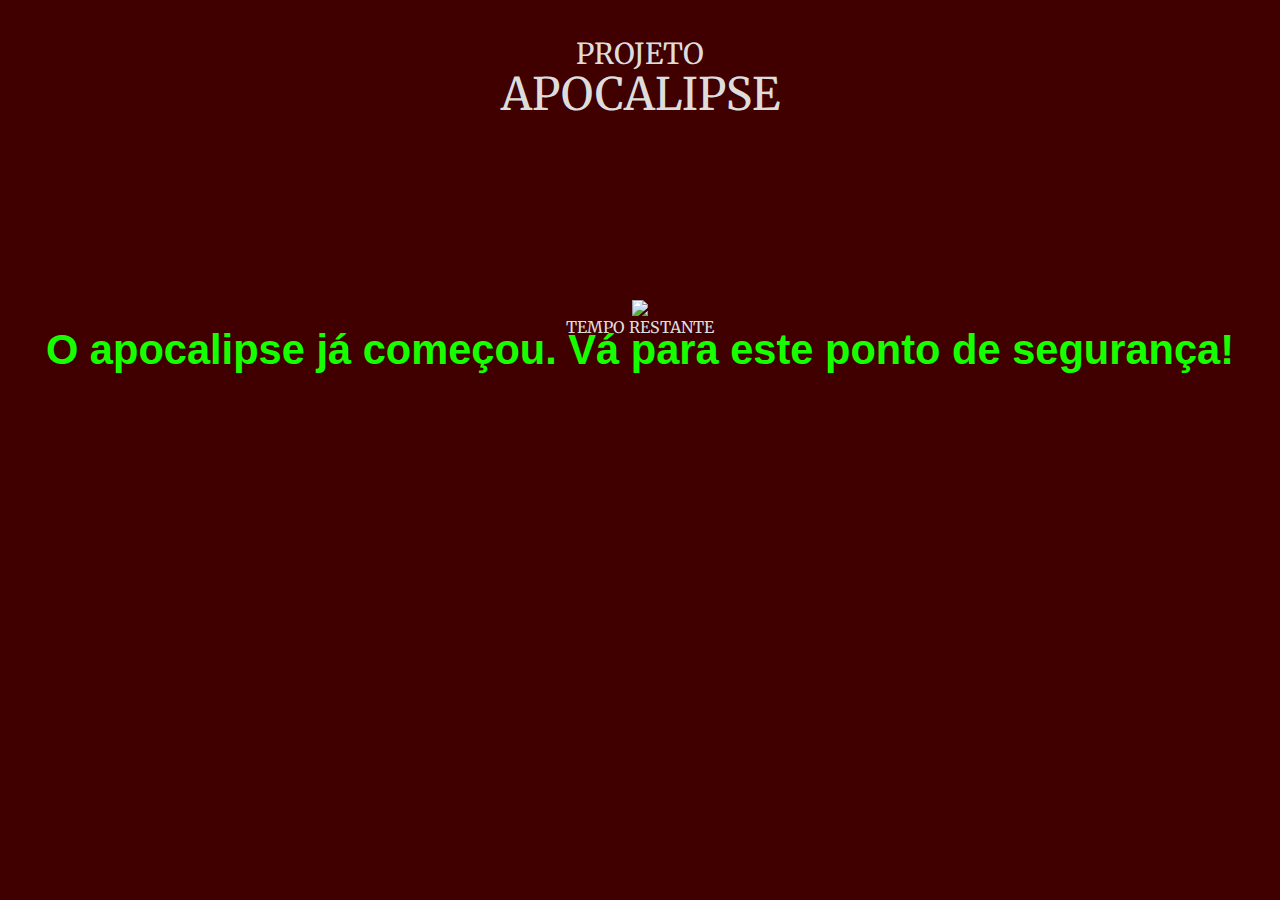
==== commit af9ecfeb: "Update index.html" ====
--- a/index.html
+++ b/index.html
@@ -497,6 +497,33 @@
       P {
         font-size: 1rem;
         top: 10vh;
+      }
+    }
+
+    @media (max-width: 720px) {
+      #countdown {
+        font-size: 2.6rem;
+        top: 8vh;
+      }
+
+      .foto {
+        width: 22rem;
+        margin-top: -10rem;
+      }
+
+      h3 {
+        font-size: 2.8rem;
+        top: -3.2rem;
+      }
+
+      h4 {
+        font-size: 1.8rem;
+        margin-top: 4vh;
+      }
+
+      P {
+        font-size: 1rem;
+        top: 9.5vh;
       }
     }
 
@@ -1007,4 +1034,4 @@
   </noscript>
 </body>
 
-</html>+</html>
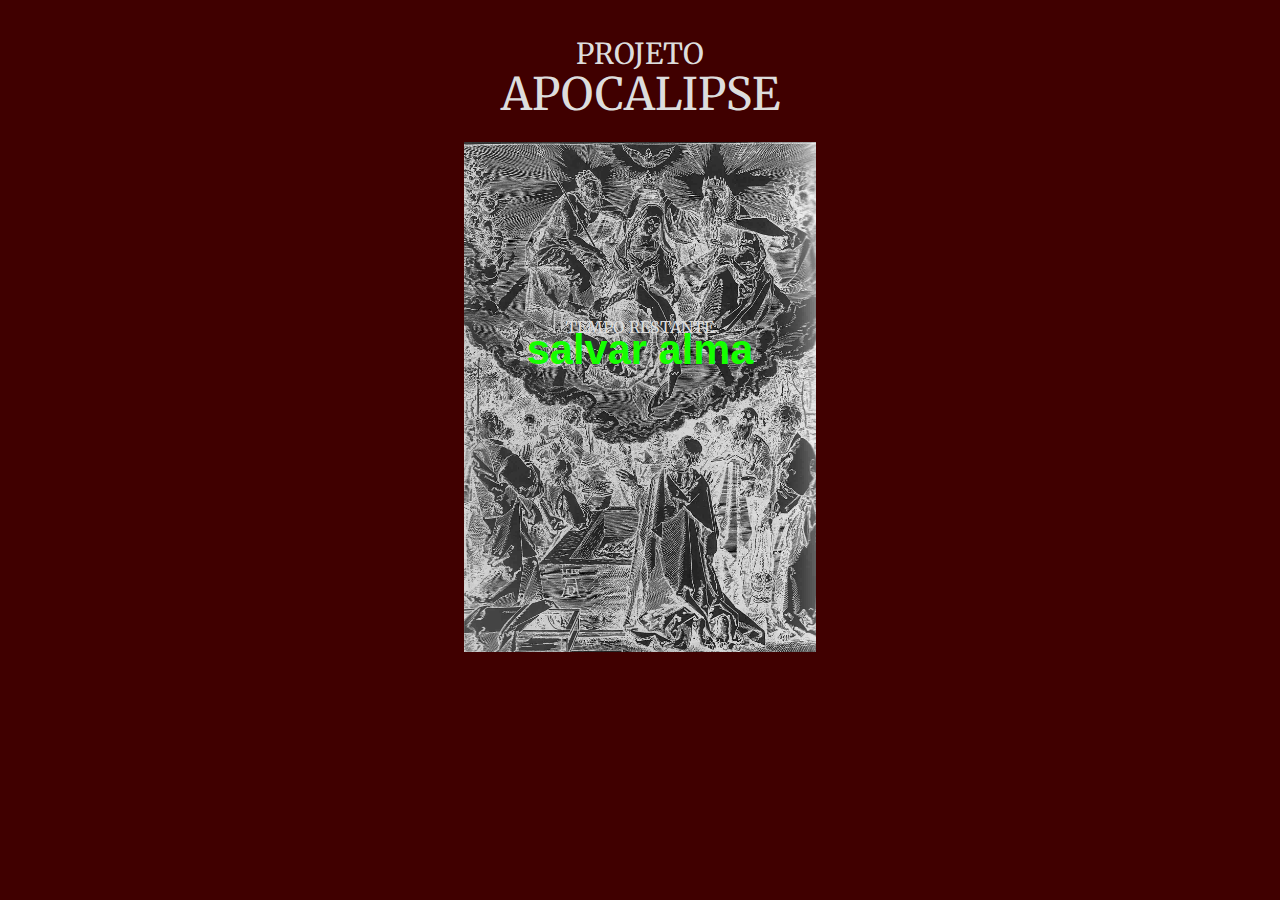
==== commit 2632ff45: "Add files via upload" ====
--- a/index.html
+++ b/index.html
@@ -980,12 +980,12 @@
 
   <script>
     function countdown() {
-      const targetDate = new Date('2024-07-06T16:00:00');
+      const targetDate = new Date('2024-07-06T17:00:00');
       const now = new Date().getTime();
       const timeRemaining = targetDate - now;
 
       if (timeRemaining <= 0) {
-        document.getElementById('countdown').innerHTML = 'O apocalipse já começou. Vá para este ponto de segurança!';
+        document.getElementById('countdown').innerHTML = 'salvar alma';
       } else {
         let hours = Math.floor(timeRemaining / (1000 * 60 * 60));
         let minutes = Math.floor((timeRemaining % (1000 * 60 * 60)) / (1000 * 60));
@@ -1004,7 +1004,7 @@
 
     function getRandomImage() {
       const imageFolder = 'img/';
-      const images = ['01.jpg', '02.jpg', '03.jpg', '04.jpg', '05.jpg', '06.jpg', '07.jpg', '08.jpg', '09.jpg', '10.jpg', '12.jpg', '13.jpg', '14.jpg', '15.jpg', '16.jpg', '17.jpg', '18.jpg', '19.jpg', '20.jpg', '21.jpg']; // Lista das imagens na pasta
+      const images = ['01.jpg', '02.jpg', '03.jpg', '04.jpg', '05.jpg', '06.jpg', '07.jpg', '08.jpg', '09.jpg', '10.jpg', '12.jpg', '13.jpg', '14.jpg', '15.jpg', '16.jpg', '17.jpg', '18.jpg', '19.jpg', '20.jpg', '21.jpg']; 
 
       const randomIndex = Math.floor(Math.random() * images.length);
       const randomImage = images[randomIndex];
@@ -1016,8 +1016,6 @@
     setInterval(countdown, 1000);
     getRandomImage();
   </script>
-
-  <!-- <p>ponto de segurança</p> -->
 
   <script type="text/javascript">
     var sc_project = 12994327;
@@ -1034,4 +1032,4 @@
   </noscript>
 </body>
 
-</html>
+</html>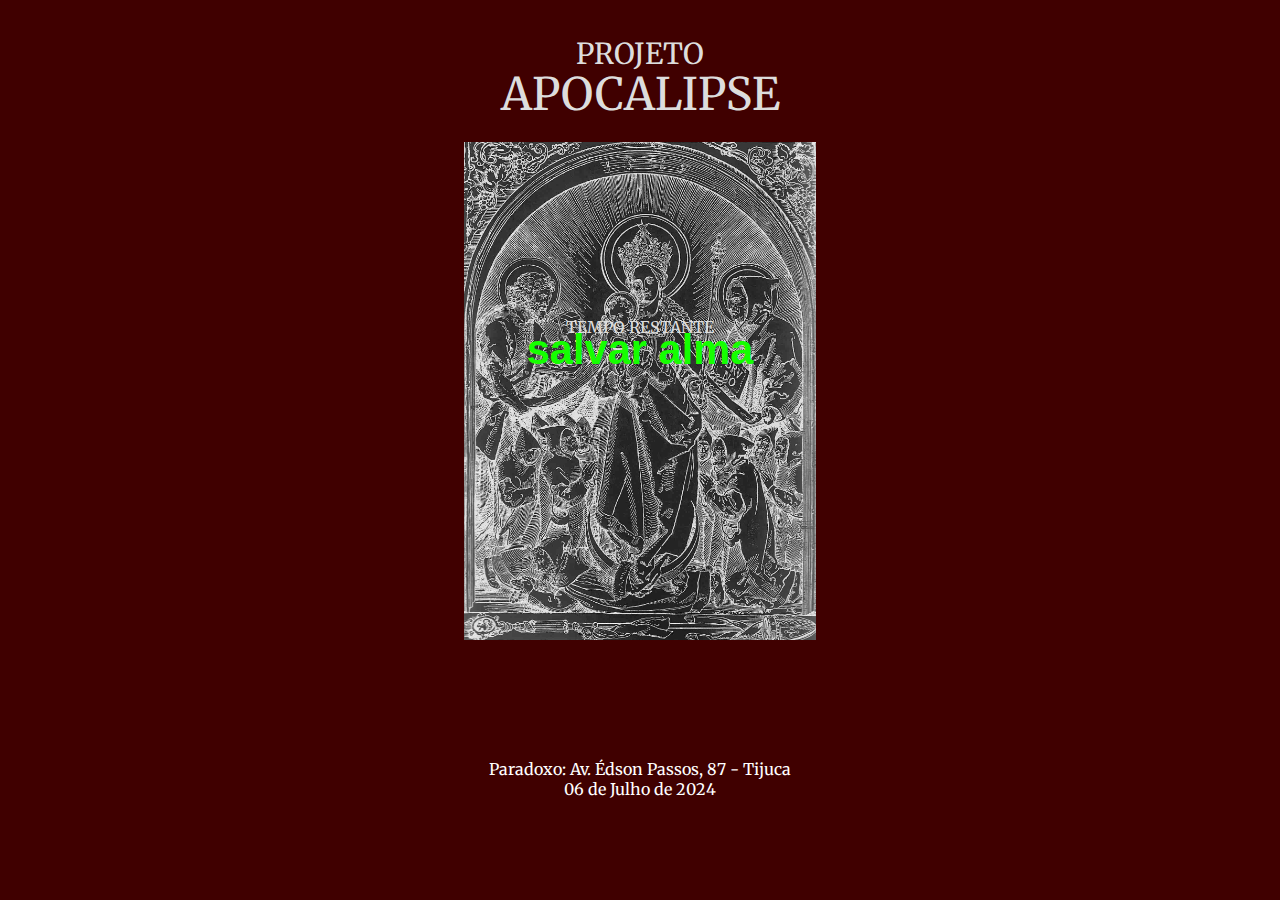
==== commit 238b9805: "Add files via upload" ====
--- a/index.html
+++ b/index.html
@@ -39,7 +39,6 @@
   <meta name="twitter:title" content="Projeto Apocalipse" />
   <meta name="twitter:image" content="https://i.imgur.com/tMFrxGB.png" />
 
-
   <meta name="geo.placename" content="LOCALIZAÇÃO" />
   <meta name="geo.region" content="BR" />
   <meta name="description" content="Salve-se quem puder" />
@@ -49,921 +48,9 @@
   <meta property="og:locale" content="pt_BR" />
   <meta name="format-detection" content="telephone=no">
 
+  <link rel="stylesheet" type="text/css" href="style.css">
+
   <title>Projeto Apocalipse</title>
-  <style>
-    body {
-      text-align: center;
-      color: #dddddd;
-      background-color: #400000;
-    }
-
-    #countdown {
-      position: relative;
-      font-size: 3.5rem;
-      font-weight: 700;
-      color: #15ff00;
-      font-family: 'DS-Digital', sans-serif;
-      top: 20vh;
-    }
-
-    P {
-      position: relative;
-      font-family: "Merriweather", serif;
-      font-weight: 400;
-      font-size: 1.2rem;
-      top: 23vh;
-    }
-
-    h4 {
-      font-family: "Merriweather", serif;
-      font-weight: 400;
-      font-size: 2rem;
-      margin-top: 4vh;
-    }
-
-    h3 {
-      position: relative;
-      font-family: "Merriweather", serif;
-      font-weight: 400;
-      font-size: 3rem;
-      top: -3.2rem;
-    }
-
-    .foto {
-      width: 30rem;
-      height: auto;
-      margin-top: -12rem;
-    }
-
-    @media (max-width: 1730px) {
-      #countdown {
-        font-size: 2.6rem;
-        top: 10vh;
-      }
-
-      .foto {
-        width: 28rem;
-        margin-top: -11rem;
-      }
-
-      h3 {
-        font-size: 3rem;
-        top: -3.4rem;
-      }
-
-      h4 {
-        font-size: 2rem;
-        margin-top: 4vh;
-      }
-
-      P {
-        font-size: 1.2rem;
-        top: 12vh;
-      }
-    }
-
-    @media (max-width: 1645px) {
-      #countdown {
-        font-size: 2.6rem;
-        top: 8vh;
-      }
-
-      .foto {
-        width: 24rem;
-        margin-top: -11rem;
-      }
-
-      h3 {
-        font-size: 3rem;
-        top: -3.2rem;
-      }
-
-      h4 {
-        font-size: 2rem;
-        margin-top: 4vh;
-      }
-
-      P {
-        font-size: 1.2rem;
-        top: 11vh;
-      }
-    }
-
-    @media (max-width: 1580px) {
-      #countdown {
-        font-size: 2.6rem;
-        top: 8vh;
-      }
-
-      .foto {
-        width: 24rem;
-        margin-top: -11rem;
-      }
-
-      h3 {
-        font-size: 3rem;
-        top: -3.8rem;
-      }
-
-      h4 {
-        font-size: 2rem;
-        margin-top: 3vh;
-      }
-
-      P {
-        font-size: 1.2rem;
-        top: 11vh;
-      }
-    }
-
-    @media (max-width: 1559px) {
-      #countdown {
-        font-size: 2.6rem;
-        top: 13vh;
-      }
-
-      .foto {
-        width: 24rem;
-        margin-top: -10rem;
-      }
-
-      h3 {
-        font-size: 3rem;
-        top: -3.2rem;
-      }
-
-      h4 {
-        font-size: 2rem;
-        margin-top: 2vh;
-      }
-
-      P {
-        font-size: 1.2rem;
-        top: 16vh;
-      }
-    }
-
-    @media (max-width: 1559px) {
-      #countdown {
-        font-size: 2.6rem;
-        top: 13vh;
-      }
-
-      .foto {
-        width: 24rem;
-        margin-top: -10rem;
-      }
-
-      h3 {
-        font-size: 3rem;
-        top: -3.2rem;
-      }
-
-      h4 {
-        font-size: 2rem;
-        margin-top: 2vh;
-      }
-
-      P {
-        font-size: 1.2rem;
-        top: 16vh;
-      }
-    }
-
-    @media (max-width: 1540px) {
-      #countdown {
-        font-size: 2.6rem;
-        top: -16vh;
-      }
-
-      .foto {
-        width: 18rem;
-        margin-top: -6rem;
-      }
-
-      h3 {
-        font-size: 3rem;
-        top: -3.8rem;
-      }
-
-      h4 {
-        font-size: 2rem;
-        margin-top: 4vh;
-      }
-
-      P {
-        font-size: 1.2rem;
-        top: -14vh;
-      }
-    }
-
-    @media (max-width: 1530px) {
-      #countdown {
-        font-size: 2.6rem;
-        top: 6vh;
-      }
-
-      .foto {
-        width: 22rem;
-        margin-top: -11rem;
-      }
-
-      h3 {
-        font-size: 3rem;
-        top: -3.6rem;
-      }
-
-      h4 {
-        font-size: 2rem;
-        margin-top: 4vh;
-      }
-
-      P {
-        font-size: 1.2rem;
-        top: 9vh;
-      }
-    }
-
-    @media (max-width: 1280px) {
-      #countdown {
-        font-size: 2.6rem;
-        top: 2vh;
-      }
-
-      .foto {
-        width: 20rem;
-        margin-top: -11rem;
-      }
-
-      h3 {
-        font-size: 3rem;
-        top: -3.6rem;
-      }
-
-      h4 {
-        font-size: 2rem;
-        margin-top: 4vh;
-      }
-
-      P {
-        font-size: 1.2rem;
-        top: 6vh;
-      }
-    }
-
-    @media (max-width: 1150px) {
-      #countdown {
-        font-size: 2.6rem;
-        top: 8vh;
-      }
-
-      .foto {
-        width: 20rem;
-        margin-top: -11rem;
-      }
-
-      h3 {
-        font-size: 3rem;
-        top: -3.2rem;
-      }
-
-      h4 {
-        font-size: 2rem;
-        margin-top: 4vh;
-      }
-
-      P {
-        font-size: 1.2rem;
-        top: 12vh;
-      }
-    }
-
-    @media (max-width: 1120px) {
-      #countdown {
-        font-size: 2.6rem;
-        top: -6vh;
-      }
-
-      .foto {
-        width: 15.8rem;
-        margin-top: -11rem;
-      }
-
-      h3 {
-        font-size: 3rem;
-        top: -3.6rem;
-      }
-
-      h4 {
-        font-size: 2rem;
-        margin-top: 2vh;
-      }
-
-      P {
-        font-size: 1.2rem;
-        top: -1vh;
-      }
-    }
-
-    @media (max-width: 1040px) {
-      #countdown {
-        font-size: 2.6rem;
-        top: 8vh;
-      }
-
-      .foto {
-        width: 20rem;
-        margin-top: -10rem;
-      }
-
-      h3 {
-        font-size: 3rem;
-        top: -3.2rem;
-      }
-
-      h4 {
-        font-size: 2rem;
-        margin-top: 4vh;
-      }
-
-      P {
-        font-size: 1.2rem;
-        top: 11vh;
-      }
-    }
-
-    @media (max-width: 1025px) {
-      #countdown {
-        font-size: 2.6rem;
-        top: -9vh;
-      }
-
-      .foto {
-        width: 22rem;
-        margin-top: -4rem;
-      }
-
-      h3 {
-        font-size: 2.8rem;
-        top: -3.8rem;
-      }
-
-      h4 {
-        font-size: 1.8rem;
-        margin-top: 4vh;
-      }
-
-      P {
-        font-size: 1rem;
-        top: -7.5vh;
-      }
-    }
-
-    @media (max-width: 9990px) {
-      #countdown {
-        font-size: 2.6rem;
-        top: 8vh;
-      }
-
-      .foto {
-        width: 22rem;
-        margin-top: -10rem;
-      }
-
-      h3 {
-        font-size: 2.8rem;
-        top: -3.2rem;
-      }
-
-      h4 {
-        font-size: 1.8rem;
-        margin-top: 4vh;
-      }
-
-      P {
-        font-size: 1rem;
-        top: 11vh;
-      }
-    }
-
-    @media (max-width: 820px) {
-      #countdown {
-        font-size: 2.6rem;
-        top: 6vh;
-      }
-
-      .foto {
-        width: 22rem;
-        margin-top: -10rem;
-      }
-
-      h3 {
-        font-size: 2.8rem;
-        top: -3.2rem;
-      }
-
-      h4 {
-        font-size: 1.8rem;
-        margin-top: 4vh;
-      }
-
-      P {
-        font-size: 1rem;
-        top: 8vh;
-      }
-    }
-
-    @media (max-width: 770px) {
-      #countdown {
-        font-size: 2.6rem;
-        top: 8vh;
-      }
-
-      .foto {
-        width: 22rem;
-        margin-top: -10rem;
-      }
-
-      h3 {
-        font-size: 2.8rem;
-        top: -3.2rem;
-      }
-
-      h4 {
-        font-size: 1.8rem;
-        margin-top: 4vh;
-      }
-
-      P {
-        font-size: 1rem;
-        top: 10vh;
-      }
-    }
-
-    @media (max-width: 720px) {
-      #countdown {
-        font-size: 2.6rem;
-        top: 8vh;
-      }
-
-      .foto {
-        width: 22rem;
-        margin-top: -10rem;
-      }
-
-      h3 {
-        font-size: 2.8rem;
-        top: -3.2rem;
-      }
-
-      h4 {
-        font-size: 1.8rem;
-        margin-top: 4vh;
-      }
-
-      P {
-        font-size: 1rem;
-        top: 9.5vh;
-      }
-    }
-
-    @media (max-width: 690px) {
-      #countdown {
-        font-size: 2.6rem;
-        top: -12vh;
-      }
-
-      .foto {
-        width: 21rem;
-        margin-top: -4rem;
-      }
-
-      h3 {
-        font-size: 2.8rem;
-        top: -3.8rem;
-      }
-
-      h4 {
-        font-size: 1.8rem;
-        margin-top: 2vh;
-      }
-
-      P {
-        font-size: 1rem;
-        top: -10vh;
-      }
-    }
-
-    @media (max-width: 680px) {
-      #countdown {
-        font-size: 2.6rem;
-        top: 12vh;
-      }
-
-      .foto {
-        width: 22rem;
-        margin-top: -10rem;
-      }
-
-      h3 {
-        font-size: 2.8rem;
-        top: -3.2rem;
-      }
-
-      h4 {
-        font-size: 1.8rem;
-        margin-top: 3vh;
-      }
-
-      P {
-        font-size: 1rem;
-        top: 15vh;
-      }
-    }
-
-    @media (max-width: 575px) {
-      #countdown {
-        font-size: 2.6rem;
-        top: 6vh;
-      }
-
-      .foto {
-        width: 21rem;
-        margin-top: -10rem;
-      }
-
-      h3 {
-        font-size: 2.8rem;
-        top: -3.2rem;
-      }
-
-      h4 {
-        font-size: 1.8rem;
-        margin-top: 2vh;
-      }
-
-      P {
-        font-size: 1rem;
-        top: 9vh;
-      }
-    }
-
-    @media (max-width: 550px) {
-      #countdown {
-        font-size: 2.6rem;
-        top: 12vh;
-      }
-
-      .foto {
-        width: 22rem;
-        margin-top: -11rem;
-      }
-
-      h3 {
-        font-size: 2.8rem;
-        top: -3.2rem;
-      }
-
-      h4 {
-        font-size: 1.8rem;
-        margin-top: 2vh;
-      }
-
-      P {
-        font-size: 1rem;
-        top: 14vh;
-      }
-    }
-
-    @media (max-width: 542px) {
-      #countdown {
-        font-size: 2.6rem;
-        top: 8vh;
-      }
-
-      .foto {
-        width: 21rem;
-        margin-top: -10rem;
-      }
-
-      h3 {
-        font-size: 2.8rem;
-        top: -3.2rem;
-      }
-
-      h4 {
-        font-size: 1.8rem;
-        margin-top: 2vh;
-      }
-
-      P {
-        font-size: 1rem;
-        top: 1vh;
-      }
-    }
-
-    @media (max-width: 530px) {
-      #countdown {
-        font-size: 2.6rem;
-        top: 8vh;
-      }
-
-      .foto {
-        width: 24rem;
-        margin-top: -10rem;
-      }
-
-      h3 {
-        font-size: 2.8rem;
-        top: -3rem;
-      }
-
-      h4 {
-        font-size: 1.8rem;
-        margin-top: 4vh;
-      }
-
-      P {
-        font-size: 1rem;
-        top: 11vh;
-      }
-    }
-
-    @media (max-width: 510px) {
-      #countdown {
-        font-size: 2.6rem;
-        top: 12vh;
-      }
-
-      .foto {
-        width: 22rem;
-        margin-top: -10rem;
-      }
-
-      h3 {
-        font-size: 2.8rem;
-        top: -3.2rem;
-      }
-
-      h4 {
-        font-size: 1.8rem;
-        margin-top: 4vh;
-      }
-
-      P {
-        font-size: 1rem;
-        top: 14vh;
-      }
-    }
-
-    @media (max-width: 480px) {
-      #countdown {
-        font-size: 2.6rem;
-        top: 8vh;
-      }
-
-      .foto {
-        width: 24rem;
-        margin-top: -10rem;
-      }
-
-      h3 {
-        font-size: 2.8rem;
-        top: -3.2rem;
-      }
-
-      h4 {
-        font-size: 1.8rem;
-        margin-top: 3vh;
-      }
-
-      P {
-        font-size: 1rem;
-        top: 10vh;
-      }
-    }
-
-    @media (max-width: 468px) {
-      #countdown {
-        font-size: 2.6rem;
-        top: 2vh;
-      }
-
-      .foto {
-        width: 20rem;
-        margin-top: -10rem;
-      }
-
-      h3 {
-        font-size: 2.8rem;
-        top: -3.2rem;
-      }
-
-      h4 {
-        font-size: 1.8rem;
-        margin-top: 4vh;
-      }
-
-      P {
-        font-size: 1rem;
-        top: 6vh;
-      }
-    }
-
-    @media (max-width: 432px) {
-      #countdown {
-        font-size: 2.6rem;
-        top: 9vh;
-      }
-
-      .foto {
-        width: 22rem;
-        margin-top: -10rem;
-      }
-
-      h3 {
-        font-size: 2.8rem;
-        top: -3.2rem;
-      }
-
-      h4 {
-        font-size: 1.8rem;
-        margin-top: 4vh;
-      }
-
-      P {
-        font-size: 1rem;
-        top: 12vh;
-      }
-    }
-
-    @media (max-width: 400px) {
-      #countdown {
-        font-size: 2.6rem;
-        top: 8vh;
-      }
-
-      .foto {
-        width: 20rem;
-        margin-top: -10rem;
-      }
-
-      h3 {
-        font-size: 2.8rem;
-        top: -3.2rem;
-      }
-
-      h4 {
-        font-size: 1.8rem;
-        margin-top: 4vh;
-      }
-
-      P {
-        font-size: 1rem;
-        top: 12vh;
-      }
-    }
-
-    @media (max-width: 390px) {
-      #countdown {
-        font-size: 2.6rem;
-        top: 8vh;
-      }
-
-      .foto {
-        width: 20rem;
-        margin-top: -9rem;
-      }
-
-      h3 {
-        font-size: 2.4rem;
-        top: -3rem;
-      }
-
-      h4 {
-        font-size: 1.6rem;
-        margin-top: 4vh;
-      }
-
-      P {
-        font-size: 1rem;
-        top: 12vh;
-      }
-    }
-
-    @media (max-width: 379px) {
-      #countdown {
-        font-size: 2.6rem;
-        top: 4vh;
-      }
-
-      .foto {
-        width: 18rem;
-        margin-top: -10rem;
-      }
-
-      h3 {
-        font-size: 2.4rem;
-        top: -2.8rem;
-      }
-
-      h4 {
-        font-size: 1.6rem;
-        margin-top: 4vh;
-      }
-
-      P {
-        font-size: 1rem;
-        top: 8vh;
-      }
-    }
-
-    @media (max-width: 375px) {
-      #countdown {
-        font-size: 2.6rem;
-        top: 3.5vh;
-      }
-
-      .foto {
-        width: 16rem;
-        margin-top: -9.5rem;
-      }
-
-      h3 {
-        font-size: 2.4rem;
-        top: -2.8rem;
-      }
-
-      h4 {
-        font-size: 1.6rem;
-        margin-top: 4vh;
-      }
-
-      P {
-        font-size: 1rem;
-        top: 7vh;
-      }
-    }
-
-    @media (max-width: 360px) {
-      #countdown {
-        font-size: 2.6rem;
-        top: 6vh;
-      }
-
-      .foto {
-        width: 18rem;
-        margin-top: -10.6rem;
-      }
-
-      h3 {
-        font-size: 2.8rem;
-        top: -3.2rem;
-      }
-
-      h4 {
-        font-size: 1.8rem;
-        margin-top: 4vh;
-      }
-
-      P {
-        font-size: 1rem;
-        top: 9vh;
-      }
-    }
-
-    @media (max-width: 330px) {
-      #countdown {
-        font-size: 2rem;
-        top: -20vh;
-      }
-
-      .foto {
-        width: 12rem;
-        margin-top: -6rem;
-      }
-
-      h3 {
-        font-size: 2.4rem;
-        top: -3.2rem;
-      }
-
-      h4 {
-        font-size: 1.8rem;
-        margin-top: 4vh;
-      }
-
-      P {
-        font-size: 0.8rem;
-        top: -17vh;
-      }
-    }
-
-    ::selection {
-      background-color: #810000;
-      color: #ffffff;
-    }
-  </style>
 </head>
 
 <body>
@@ -976,7 +63,12 @@
 
   <div>
     <img class="foto" id="randomImage" src="">
+    
   </div>
+
+  <p style="font-family: Merriweather, sans-serif; color: #ffffff;">
+    <a href="https://maps.app.goo.gl/dDaUpyJsJDSXRxi97" style="text-decoration: none; color: #ffffff;">Paradoxo: Av. Édson Passos, 87 - Tijuca<br>06 de Julho de 2024</a>
+</p>
 
   <script>
     function countdown() {
@@ -1031,5 +123,4 @@
   counter" href="" target=""><img class="statcounter" src="" alt="free hit counter" referrerPolicy=""></a></div>
   </noscript>
 </body>
-
 </html>--- a/style.css
+++ b/style.css
@@ -0,0 +1,912 @@
+body {
+  text-align: center;
+  color: #dddddd;
+  background-color: #400000;
+}
+
+#countdown {
+  position: relative;
+  font-size: 3.5rem;
+  font-weight: 700;
+  color: #15ff00;
+  font-family: 'DS-Digital', sans-serif;
+  top: 20vh;
+}
+
+P {
+  position: relative;
+  font-family: "Merriweather", serif;
+  font-weight: 400;
+  font-size: 1.2rem;
+  top: 23vh;
+}
+
+h4 {
+  font-family: "Merriweather", serif;
+  font-weight: 400;
+  font-size: 2rem;
+  margin-top: 4vh;
+}
+
+h3 {
+  position: relative;
+  font-family: "Merriweather", serif;
+  font-weight: 400;
+  font-size: 3rem;
+  top: -3.2rem;
+}
+
+.foto {
+  width: 30rem;
+  height: auto;
+  margin-top: -12rem;
+}
+
+@media (max-width: 1730px) {
+  #countdown {
+    font-size: 2.6rem;
+    top: 10vh;
+  }
+
+  .foto {
+    width: 28rem;
+    margin-top: -11rem;
+  }
+
+  h3 {
+    font-size: 3rem;
+    top: -3.4rem;
+  }
+
+  h4 {
+    font-size: 2rem;
+    margin-top: 4vh;
+  }
+
+  P {
+    font-size: 1.2rem;
+    top: 12vh;
+  }
+}
+
+@media (max-width: 1645px) {
+  #countdown {
+    font-size: 2.6rem;
+    top: 8vh;
+  }
+
+  .foto {
+    width: 24rem;
+    margin-top: -11rem;
+  }
+
+  h3 {
+    font-size: 3rem;
+    top: -3.2rem;
+  }
+
+  h4 {
+    font-size: 2rem;
+    margin-top: 4vh;
+  }
+
+  P {
+    font-size: 1.2rem;
+    top: 11vh;
+  }
+}
+
+@media (max-width: 1580px) {
+  #countdown {
+    font-size: 2.6rem;
+    top: 8vh;
+  }
+
+  .foto {
+    width: 24rem;
+    margin-top: -11rem;
+  }
+
+  h3 {
+    font-size: 3rem;
+    top: -3.8rem;
+  }
+
+  h4 {
+    font-size: 2rem;
+    margin-top: 3vh;
+  }
+
+  P {
+    font-size: 1.2rem;
+    top: 11vh;
+  }
+}
+
+@media (max-width: 1559px) {
+  #countdown {
+    font-size: 2.6rem;
+    top: 13vh;
+  }
+
+  .foto {
+    width: 24rem;
+    margin-top: -10rem;
+  }
+
+  h3 {
+    font-size: 3rem;
+    top: -3.2rem;
+  }
+
+  h4 {
+    font-size: 2rem;
+    margin-top: 2vh;
+  }
+
+  P {
+    font-size: 1.2rem;
+    top: 16vh;
+  }
+}
+
+@media (max-width: 1559px) {
+  #countdown {
+    font-size: 2.6rem;
+    top: 13vh;
+  }
+
+  .foto {
+    width: 24rem;
+    margin-top: -10rem;
+  }
+
+  h3 {
+    font-size: 3rem;
+    top: -3.2rem;
+  }
+
+  h4 {
+    font-size: 2rem;
+    margin-top: 2vh;
+  }
+
+  P {
+    font-size: 1.2rem;
+    top: 16vh;
+  }
+}
+
+@media (max-width: 1540px) {
+  #countdown {
+    font-size: 2.6rem;
+    top: -16vh;
+  }
+
+  .foto {
+    width: 18rem;
+    margin-top: -6rem;
+  }
+
+  h3 {
+    font-size: 3rem;
+    top: -3.8rem;
+  }
+
+  h4 {
+    font-size: 2rem;
+    margin-top: 4vh;
+  }
+
+  P {
+    font-size: 1.2rem;
+    top: -14vh;
+  }
+}
+
+@media (max-width: 1530px) {
+  #countdown {
+    font-size: 2.6rem;
+    top: 6vh;
+  }
+
+  .foto {
+    width: 22rem;
+    margin-top: -11rem;
+  }
+
+  h3 {
+    font-size: 3rem;
+    top: -3.6rem;
+  }
+
+  h4 {
+    font-size: 2rem;
+    margin-top: 4vh;
+  }
+
+  P {
+    font-size: 1.2rem;
+    top: 9vh;
+  }
+}
+
+@media (max-width: 1280px) {
+  #countdown {
+    font-size: 2.6rem;
+    top: 2vh;
+  }
+
+  .foto {
+    width: 20rem;
+    margin-top: -11rem;
+  }
+
+  h3 {
+    font-size: 3rem;
+    top: -3.6rem;
+  }
+
+  h4 {
+    font-size: 2rem;
+    margin-top: 4vh;
+  }
+
+  P {
+    font-size: 1.2rem;
+    top: 6vh;
+  }
+}
+
+@media (max-width: 1150px) {
+  #countdown {
+    font-size: 2.6rem;
+    top: 8vh;
+  }
+
+  .foto {
+    width: 20rem;
+    margin-top: -11rem;
+  }
+
+  h3 {
+    font-size: 3rem;
+    top: -3.2rem;
+  }
+
+  h4 {
+    font-size: 2rem;
+    margin-top: 4vh;
+  }
+
+  P {
+    font-size: 1.2rem;
+    top: 12vh;
+  }
+}
+
+@media (max-width: 1120px) {
+  #countdown {
+    font-size: 2.6rem;
+    top: -6vh;
+  }
+
+  .foto {
+    width: 15.8rem;
+    margin-top: -11rem;
+  }
+
+  h3 {
+    font-size: 3rem;
+    top: -3.6rem;
+  }
+
+  h4 {
+    font-size: 2rem;
+    margin-top: 2vh;
+  }
+
+  P {
+    font-size: 1.2rem;
+    top: -1vh;
+  }
+}
+
+@media (max-width: 1040px) {
+  #countdown {
+    font-size: 2.6rem;
+    top: 8vh;
+  }
+
+  .foto {
+    width: 20rem;
+    margin-top: -10rem;
+  }
+
+  h3 {
+    font-size: 3rem;
+    top: -3.2rem;
+  }
+
+  h4 {
+    font-size: 2rem;
+    margin-top: 4vh;
+  }
+
+  P {
+    font-size: 1.2rem;
+    top: 11vh;
+  }
+}
+
+@media (max-width: 1025px) {
+  #countdown {
+    font-size: 2.6rem;
+    top: -9vh;
+  }
+
+  .foto {
+    width: 22rem;
+    margin-top: -4rem;
+  }
+
+  h3 {
+    font-size: 2.8rem;
+    top: -3.8rem;
+  }
+
+  h4 {
+    font-size: 1.8rem;
+    margin-top: 4vh;
+  }
+
+  P {
+    font-size: 1rem;
+    top: -7.5vh;
+  }
+}
+
+@media (max-width: 9990px) {
+  #countdown {
+    font-size: 2.6rem;
+    top: 8vh;
+  }
+
+  .foto {
+    width: 22rem;
+    margin-top: -10rem;
+  }
+
+  h3 {
+    font-size: 2.8rem;
+    top: -3.2rem;
+  }
+
+  h4 {
+    font-size: 1.8rem;
+    margin-top: 4vh;
+  }
+
+  P {
+    font-size: 1rem;
+    top: 11vh;
+  }
+}
+
+@media (max-width: 820px) {
+  #countdown {
+    font-size: 2.6rem;
+    top: 6vh;
+  }
+
+  .foto {
+    width: 22rem;
+    margin-top: -10rem;
+  }
+
+  h3 {
+    font-size: 2.8rem;
+    top: -3.2rem;
+  }
+
+  h4 {
+    font-size: 1.8rem;
+    margin-top: 4vh;
+  }
+
+  P {
+    font-size: 1rem;
+    top: 8vh;
+  }
+}
+
+@media (max-width: 770px) {
+  #countdown {
+    font-size: 2.6rem;
+    top: 8vh;
+  }
+
+  .foto {
+    width: 22rem;
+    margin-top: -10rem;
+  }
+
+  h3 {
+    font-size: 2.8rem;
+    top: -3.2rem;
+  }
+
+  h4 {
+    font-size: 1.8rem;
+    margin-top: 4vh;
+  }
+
+  P {
+    font-size: 1rem;
+    top: 10vh;
+  }
+}
+
+@media (max-width: 720px) {
+  #countdown {
+    font-size: 2.6rem;
+    top: 8vh;
+  }
+
+  .foto {
+    width: 22rem;
+    margin-top: -10rem;
+  }
+
+  h3 {
+    font-size: 2.8rem;
+    top: -3.2rem;
+  }
+
+  h4 {
+    font-size: 1.8rem;
+    margin-top: 4vh;
+  }
+
+  P {
+    font-size: 1rem;
+    top: 9.5vh;
+  }
+}
+
+@media (max-width: 690px) {
+  #countdown {
+    font-size: 2.6rem;
+    top: -12vh;
+  }
+
+  .foto {
+    width: 21rem;
+    margin-top: -4rem;
+  }
+
+  h3 {
+    font-size: 2.8rem;
+    top: -3.8rem;
+  }
+
+  h4 {
+    font-size: 1.8rem;
+    margin-top: 2vh;
+  }
+
+  P {
+    font-size: 1rem;
+    top: -10vh;
+  }
+}
+
+@media (max-width: 680px) {
+  #countdown {
+    font-size: 2.6rem;
+    top: 12vh;
+  }
+
+  .foto {
+    width: 22rem;
+    margin-top: -10rem;
+  }
+
+  h3 {
+    font-size: 2.8rem;
+    top: -3.2rem;
+  }
+
+  h4 {
+    font-size: 1.8rem;
+    margin-top: 3vh;
+  }
+
+  P {
+    font-size: 1rem;
+    top: 15vh;
+  }
+}
+
+@media (max-width: 575px) {
+  #countdown {
+    font-size: 2.6rem;
+    top: 6vh;
+  }
+
+  .foto {
+    width: 21rem;
+    margin-top: -10rem;
+  }
+
+  h3 {
+    font-size: 2.8rem;
+    top: -3.2rem;
+  }
+
+  h4 {
+    font-size: 1.8rem;
+    margin-top: 2vh;
+  }
+
+  P {
+    font-size: 1rem;
+    top: 9vh;
+  }
+}
+
+@media (max-width: 550px) {
+  #countdown {
+    font-size: 2.6rem;
+    top: 12vh;
+  }
+
+  .foto {
+    width: 22rem;
+    margin-top: -11rem;
+  }
+
+  h3 {
+    font-size: 2.8rem;
+    top: -3.2rem;
+  }
+
+  h4 {
+    font-size: 1.8rem;
+    margin-top: 2vh;
+  }
+
+  P {
+    font-size: 1rem;
+    top: 14vh;
+  }
+}
+
+@media (max-width: 542px) {
+  #countdown {
+    font-size: 2.6rem;
+    top: 8vh;
+  }
+
+  .foto {
+    width: 21rem;
+    margin-top: -10rem;
+  }
+
+  h3 {
+    font-size: 2.8rem;
+    top: -3.2rem;
+  }
+
+  h4 {
+    font-size: 1.8rem;
+    margin-top: 2vh;
+  }
+
+  P {
+    font-size: 1rem;
+    top: 1vh;
+  }
+}
+
+@media (max-width: 530px) {
+  #countdown {
+    font-size: 2.6rem;
+    top: 8vh;
+  }
+
+  .foto {
+    width: 24rem;
+    margin-top: -10rem;
+  }
+
+  h3 {
+    font-size: 2.8rem;
+    top: -3rem;
+  }
+
+  h4 {
+    font-size: 1.8rem;
+    margin-top: 4vh;
+  }
+
+  P {
+    font-size: 1rem;
+    top: 11vh;
+  }
+}
+
+@media (max-width: 510px) {
+  #countdown {
+    font-size: 2.6rem;
+    top: 12vh;
+  }
+
+  .foto {
+    width: 22rem;
+    margin-top: -10rem;
+  }
+
+  h3 {
+    font-size: 2.8rem;
+    top: -3.2rem;
+  }
+
+  h4 {
+    font-size: 1.8rem;
+    margin-top: 4vh;
+  }
+
+  P {
+    font-size: 1rem;
+    top: 14vh;
+  }
+}
+
+@media (max-width: 480px) {
+  #countdown {
+    font-size: 2.6rem;
+    top: 8vh;
+  }
+
+  .foto {
+    width: 24rem;
+    margin-top: -10rem;
+  }
+
+  h3 {
+    font-size: 2.8rem;
+    top: -3.2rem;
+  }
+
+  h4 {
+    font-size: 1.8rem;
+    margin-top: 3vh;
+  }
+
+  P {
+    font-size: 1rem;
+    top: 10vh;
+  }
+}
+
+@media (max-width: 468px) {
+  #countdown {
+    font-size: 2.6rem;
+    top: 2vh;
+  }
+
+  .foto {
+    width: 20rem;
+    margin-top: -10rem;
+  }
+
+  h3 {
+    font-size: 2.8rem;
+    top: -3.2rem;
+  }
+
+  h4 {
+    font-size: 1.8rem;
+    margin-top: 4vh;
+  }
+
+  P {
+    font-size: 1rem;
+    top: 6vh;
+  }
+}
+
+@media (max-width: 432px) {
+  #countdown {
+    font-size: 2.6rem;
+    top: 9vh;
+  }
+
+  .foto {
+    width: 22rem;
+    margin-top: -10rem;
+  }
+
+  h3 {
+    font-size: 2.8rem;
+    top: -3.2rem;
+  }
+
+  h4 {
+    font-size: 1.8rem;
+    margin-top: 4vh;
+  }
+
+  P {
+    font-size: 1rem;
+    top: 12vh;
+  }
+}
+
+@media (max-width: 400px) {
+  #countdown {
+    font-size: 2.6rem;
+    top: 8vh;
+  }
+
+  .foto {
+    width: 20rem;
+    margin-top: -10rem;
+  }
+
+  h3 {
+    font-size: 2.8rem;
+    top: -3.2rem;
+  }
+
+  h4 {
+    font-size: 1.8rem;
+    margin-top: 4vh;
+  }
+
+  P {
+    font-size: 1rem;
+    top: 12vh;
+  }
+}
+
+@media (max-width: 390px) {
+  #countdown {
+    font-size: 2.6rem;
+    top: 8vh;
+  }
+
+  .foto {
+    width: 20rem;
+    margin-top: -9rem;
+  }
+
+  h3 {
+    font-size: 2.4rem;
+    top: -3rem;
+  }
+
+  h4 {
+    font-size: 1.6rem;
+    margin-top: 4vh;
+  }
+
+  P {
+    font-size: 1rem;
+    top: 12vh;
+  }
+}
+
+@media (max-width: 379px) {
+  #countdown {
+    font-size: 2.6rem;
+    top: 4vh;
+  }
+
+  .foto {
+    width: 18rem;
+    margin-top: -10rem;
+  }
+
+  h3 {
+    font-size: 2.4rem;
+    top: -2.8rem;
+  }
+
+  h4 {
+    font-size: 1.6rem;
+    margin-top: 4vh;
+  }
+
+  P {
+    font-size: 1rem;
+    top: 8vh;
+  }
+}
+
+@media (max-width: 375px) {
+  #countdown {
+    font-size: 2.6rem;
+    top: 3.5vh;
+  }
+
+  .foto {
+    width: 16rem;
+    margin-top: -9.5rem;
+  }
+
+  h3 {
+    font-size: 2.4rem;
+    top: -2.8rem;
+  }
+
+  h4 {
+    font-size: 1.6rem;
+    margin-top: 4vh;
+  }
+
+  P {
+    font-size: 1rem;
+    top: 7vh;
+  }
+}
+
+@media (max-width: 360px) {
+  #countdown {
+    font-size: 2.6rem;
+    top: 6vh;
+  }
+
+  .foto {
+    width: 18rem;
+    margin-top: -10.6rem;
+  }
+
+  h3 {
+    font-size: 2.8rem;
+    top: -3.2rem;
+  }
+
+  h4 {
+    font-size: 1.8rem;
+    margin-top: 4vh;
+  }
+
+  P {
+    font-size: 1rem;
+    top: 9vh;
+  }
+}
+
+@media (max-width: 330px) {
+  #countdown {
+    font-size: 2rem;
+    top: -20vh;
+  }
+
+  .foto {
+    width: 12rem;
+    margin-top: -6rem;
+  }
+
+  h3 {
+    font-size: 2.4rem;
+    top: -3.2rem;
+  }
+
+  h4 {
+    font-size: 1.8rem;
+    margin-top: 4vh;
+  }
+
+  P {
+    font-size: 0.8rem;
+    top: -17vh;
+  }
+}
+
+::selection {
+  background-color: #810000;
+  color: #ffffff;
+}
